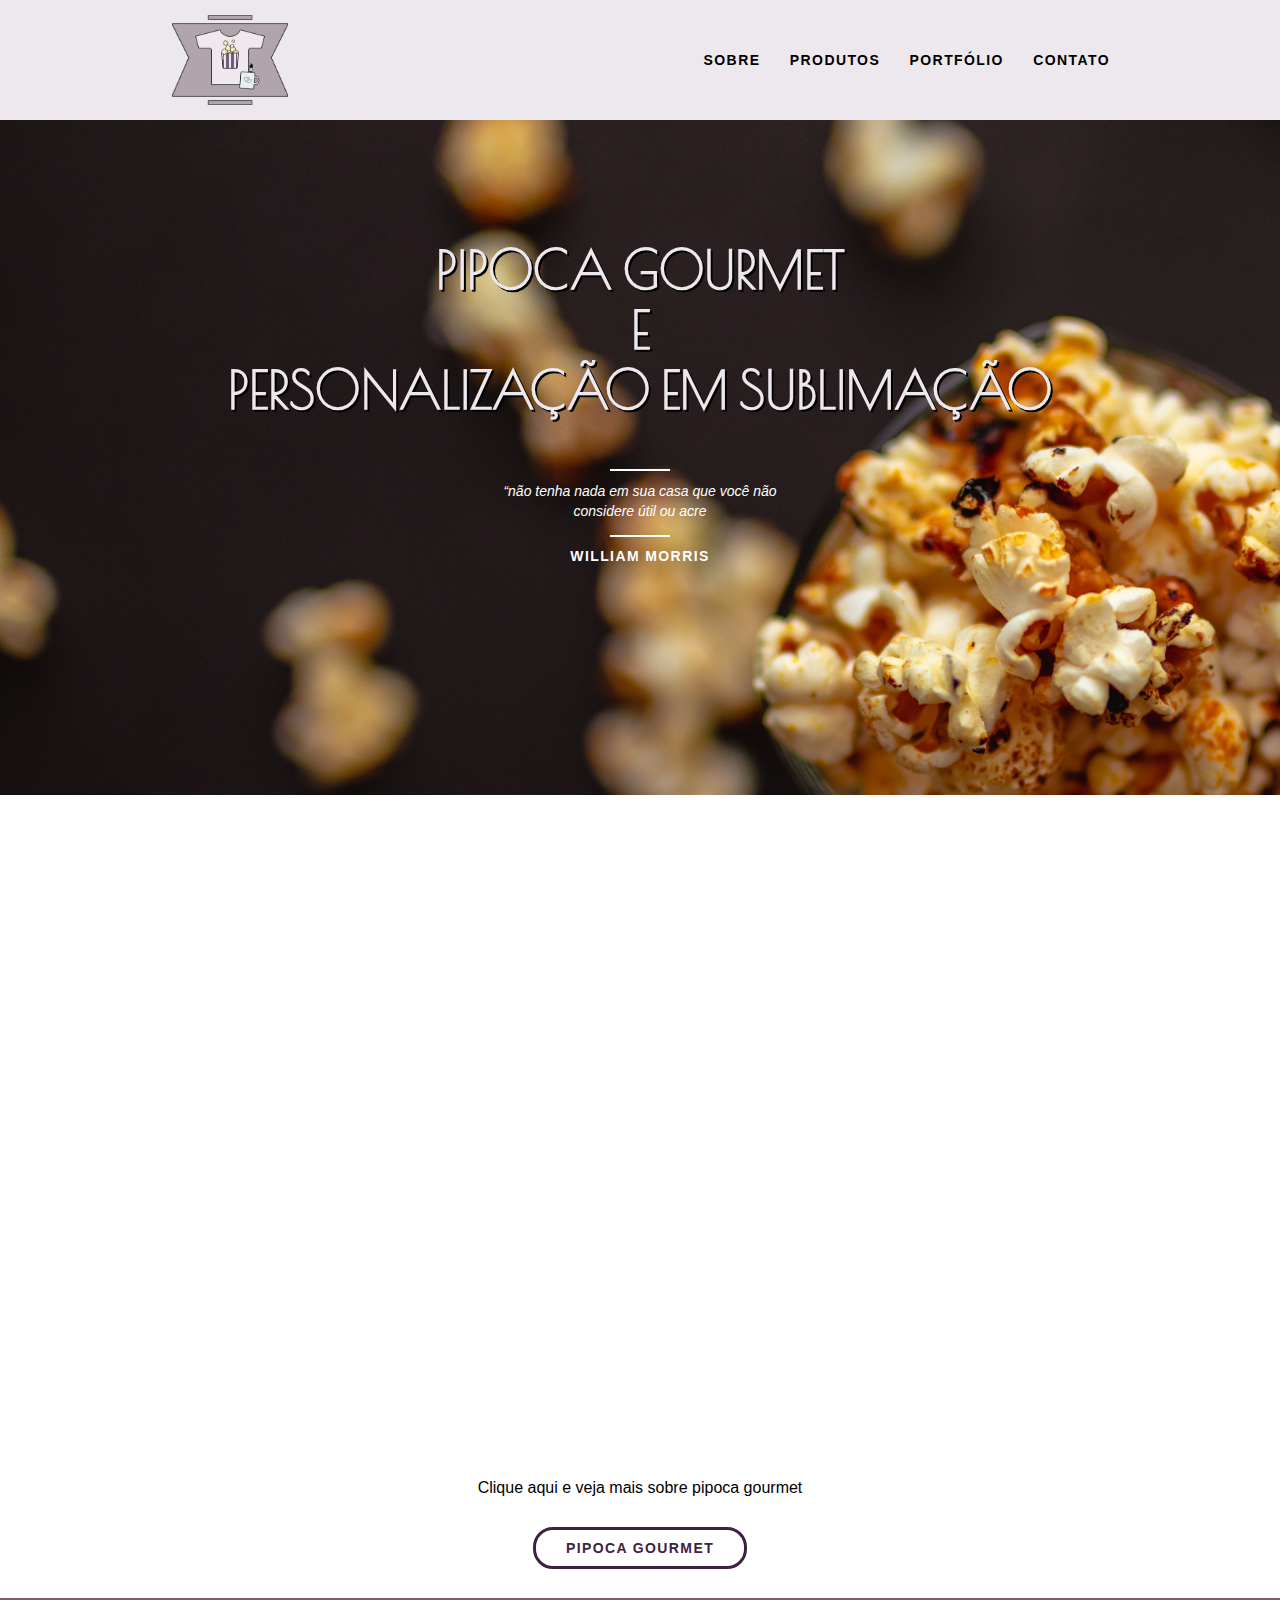
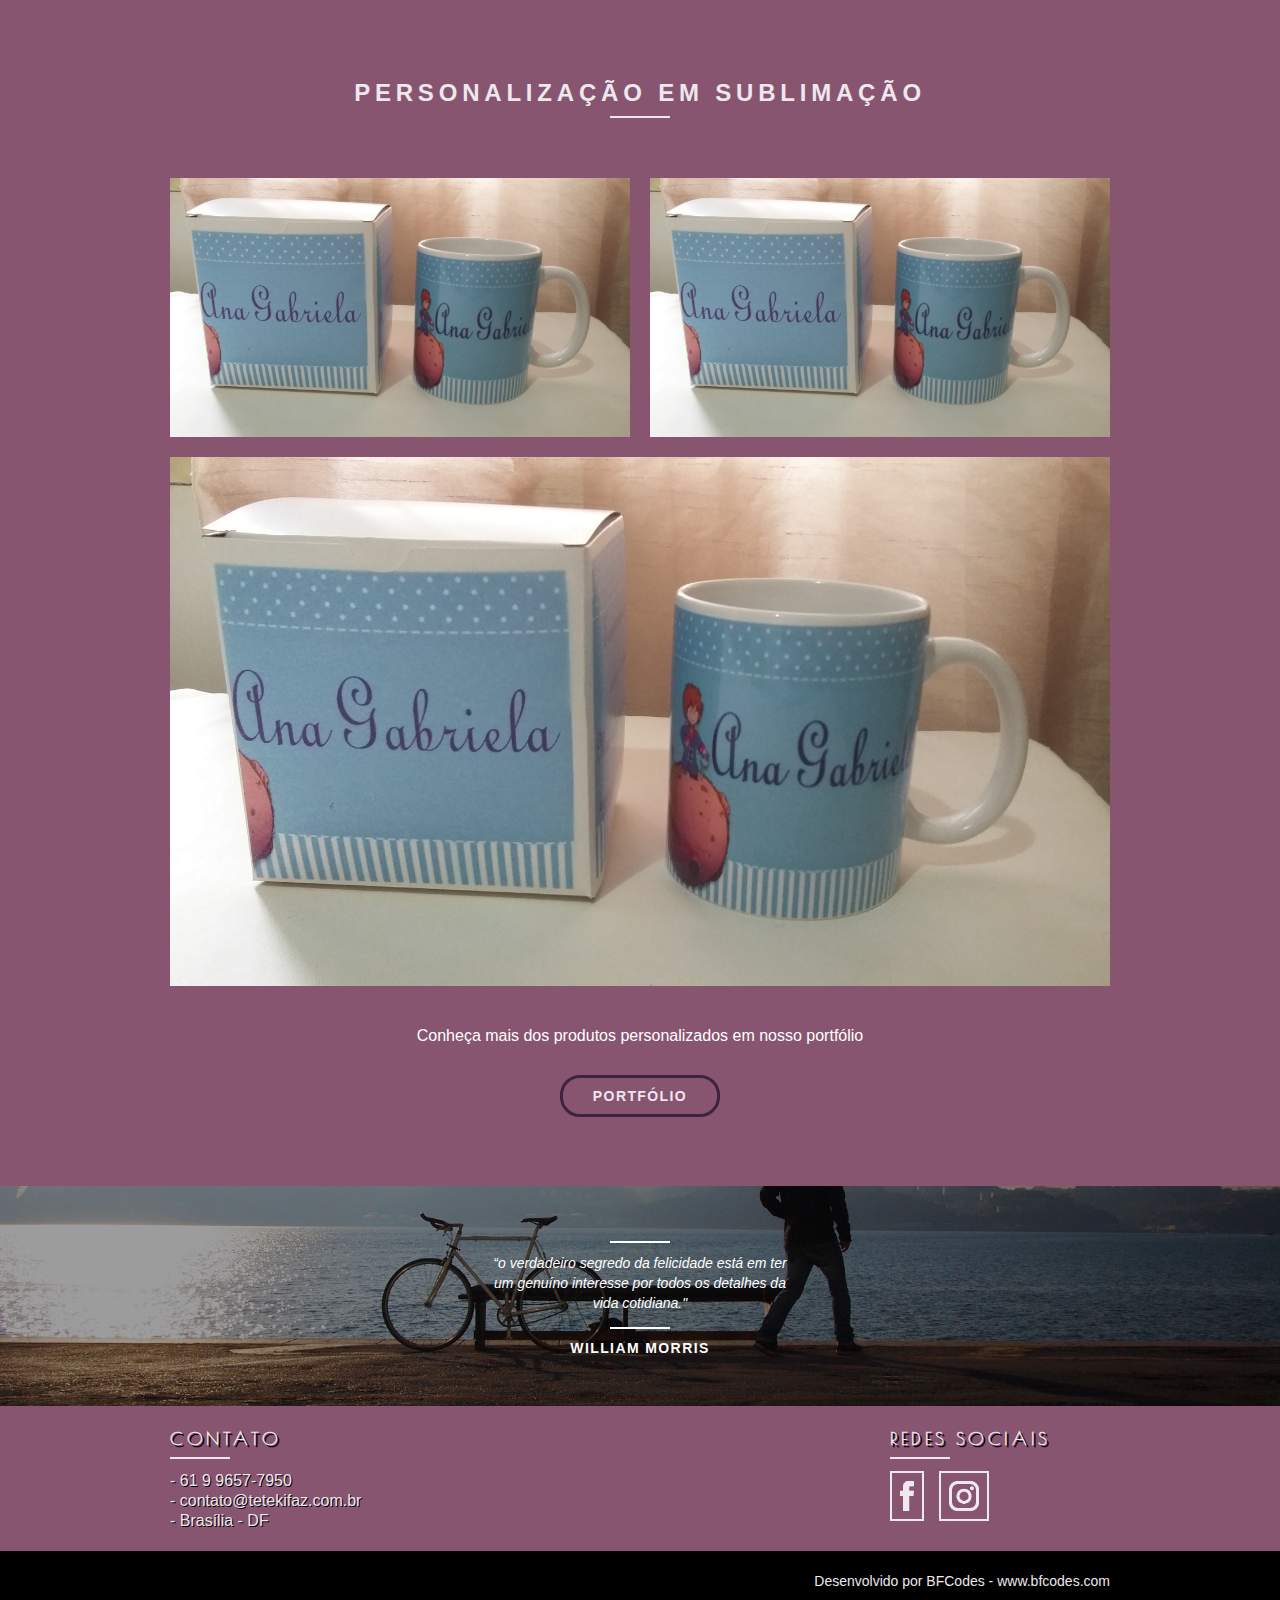
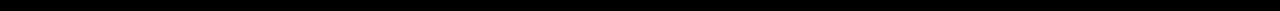
==== web/index.html @ 5a39c313 "First" ====
<!DOCTYPE html>
<html lang="pt-br">
	<head>
		<meta charset="utf-8">
		<title>Tetê Ki Faz - Pipoca Gourmet e Personalização em Sublimação - Guará</title>
		<meta name="description" content="Faça sua encomenda de pipoca gourmet e veja mais sobre produtos personalizados.">

		<meta property="og:type" content="website"/>
		<meta property="og:title" content="Tetê Ki Faz - Pipoca Gourmet e Personalização em Sublimação - Guará"/>
		<meta property="og:description" content="Faça sua encomenda das saborosas Pipocas Gourmet e também veja o catálogo com personalização em sublimação."/>
		<meta property="og:url" content="http://tetekifaz.com.br"/>
		<meta property="og:image" content="http:tetekifaz.com.br/img/og-image.png"/>

		<meta name="viewport" content="width=device-width, initial-scale=1">
		<link rel="shortcut icon" href="favicon.ico">

		
		
		<link rel="stylesheet" href="css/normalize.css">
		<link rel="stylesheet" href="css/reset.css">
		<link rel="stylesheet" href="css/grid.css">
		<link rel="stylesheet" href="css/style-raw.css">
		<link rel="stylesheet" href="css/responsivo.css">
		<link href="https://fonts.googleapis.com/css2?family=Poiret+One&display=swap" rel="stylesheet"> 


		<!-- <link rel="stylesheet" href="css/style.css"> -->
		<script>document.documentElement.classList.add("js");</script>
	</head>

	<body>
		<header class="header">
			<div class="container">
				<a href="index.html" class="grid-4">
					<img src="img/tetekifaz.svg" alt="Tetê Ki Faz">
				</a>
				<nav class="grid-12 header_menu">
					<ul>
						<li><a href="sobre.html">Sobre</a></li>
						<li><a href="produtos.html">Produtos</a></li>
						<li><a href="portfolio.html">Portfólio</a></li>
						<li><a href="contato.html">Contato</a></li>
					</ul>
				</nav>
			</div>
		</header>

		<section class="introducao">
			<div class="container">
				<h1 data-anime="400" class="fadeInDown">Pipoca Gourmet <br> E <br> Personalização em Sublimação</h1>
				<blockquote data-anime="800" class="fadeInDown quote-externo">
					<p>“não tenha nada em sua casa que você não considere útil ou acre</p>
					<cite>WILLIAM MORRIS</cite>
				</blockquote> 
				<a data-anime="1200" href="contato.html" class="btn">Orçamento></a>
			</div>
		</section>

		
		<section class= "produtos container fadeInDown" data-anime="1600">
			<h2 class="subtitulo">Pipoca Gourmet</h2>
			<ul class="produtos_lista">

				<li class="grid-1-3">
					<div class="produtos_icone">
					<img src="img/produtos/teste.jpg" alt="Pipoca de Leite Ninho">
					</div>
					<h3>Leite Ninho</h3>
					<p>Deliciosa pipoca sabor leite ninho.</p>
				</li>

				<li class="grid-1-3">
					<div class="produtos_icone">
					<img src="img/produtos/teste.jpg" alt="Pipoca de Leite Ninho">
					</div>
					<h3>Leite Ninho</h3>
					<p>Deliciosa pipoca sabor leite ninho.</p>
				</li>

				<li class="grid-1-3">
					<div class="produtos_icone">
					<img src="img/produtos/teste.jpg" alt="Pipoca de Leite Ninho">
					</div>
					<h3>Leite Ninho</h3>
					<p>Deliciosa pipoca sabor leite ninho.</p>
				</li>
				
			</ul>
		</section>	


		<!-- <section class= "produtos container fadeInDown" data-anime="1600">
			<h2 class="subtitulo">Pipoca Gourmet</h2>
			<ul class="produtos_lista">

				<li class="grid-1-3">
					<div class="produtos_icone">
					<img src="img/produtos/teste.jpg" alt="Pipoca de Leite Ninho">
					</div>
					<h3>Leite Ninho</h3>
					<p>Deliciosa pipoca sabor leite ninho.</p>
				</li>
				<li class="grid-1-3">
					<div class="produtos_icone">
					<img src="img/produtos/teste.jpg" alt="Pipoca de Leite Ninho">
					</div>
					<h3>Leite Ninho</h3>
					<p>Deliciosa pipoca sabor leite ninho.</p>
				</li>
				<li class="grid-1-3">
					<div class="produtos_icone">
					<img src="img/produtos/teste.jpg" alt="Pipoca de Leite Ninho">
					</div>
					<h3>Leite Ninho</h3>
					<p>Deliciosa pipoca sabor leite ninho.</p>
				</li>
				
			</ul> -->	

			<div class="call">
				<p>Clique aqui e veja mais sobre pipoca gourmet</p>
				<a href="produtos.html" class="btn2 btn-preto">Pipoca Gourmet</a>
			</div>

		</section>
		<!-- Fecha Produtos -->

		<section class="produtos-2">
			<div class="container">
				<h2 class="subtitulo">Personalização em Sublimação</h2>
				<ul class="produtos-2_lista">
					<li class="grid-8"><img src="img/portfolio/caneca.jpg" alt="Bicicleta Retro"></li>
					<li class="grid-8"><img src="img/portfolio/caneca.jpg" alt="Bicicleta Retro"></li>
					<li class="grid-16"><img src="img/portfolio/caneca.jpg" alt="Bicicleta Esporte"></li>
				</ul>

				<div class="call">
				<p>Conheça mais dos produtos personalizados em nosso portfólio</p>
				<a href="portfolio.html" class="btn">Portfólio</a>
			</div>
			</div>
		</section>

		<section class="quebra">
			<blockquote class="quote-externo">
					<p>“o verdadeiro segredo da felicidade está em ter um genuíno interesse por todos os detalhes da vida cotidiana."</p>
					<cite>WILLIAM MORRIS</cite>
				</blockquote>
		</section>

		

		<footer>
			<div class="footer">
				<div class="container">

					<!-- <div class="grid-8 footer_contato">
						<h3>Fale Com a Tetê</h3>
						<p>Diga para a Tetê o que você precisa. Entre em contato e faça um orçamento.</p>
					</div> -->

					<div class="grid-12 footer_contato">
						<h3>Contato</h3>
						<ul>
							<li>- 61 9 9657-7950</li>
							<li>- contato@tetekifaz.com.br</li>
							<li>- Brasília - DF</li>
						</ul>
					</div>

					<div class="grid-4 footer_redes">
						<h3>Redes Sociais</h3>
						<ul>
							<li><a href="https://www.facebook.com/tetekifaz" target="_blank"><img src="img/redes-sociais/facebook.png" alt="Facebook Tetê Ki Faz"></a></li>
							<li><a href="https://www.instagram.com/tetekifaz/" target="_blank"><img src="img/redes-sociais/instagram.png" alt="Instagram Tetê Ki Faz"></a></li>
						</ul>
					</div>
				</div>
			</div>

			<div class="copy">
				<div class="container">
				<p class="grid-16">Desenvolvido por BFCodes - www.bfcodes.com</p>
				</div>				
			</div>
		</footer>


		<script src="./js/simple-anime.js"></script>
		<script src="./js/script.js"></script>
		
		
	</body>
</html>
---- web/css/grid.css ----
*, *:before, *:after {
  -webkit-box-sizing: border-box; 
  -moz-box-sizing: border-box; 
  box-sizing: border-box;
}

.container {
	width: 960px;
	margin: 0 auto;
	padding: 0px;
	position: relative;
}

.container:after, .container:before {
	content: " ";
	display: table;
}

.container:after {
	clear: both;
}

.grid-1, .grid-2, .grid-3, .grid-4, .grid-5, .grid-6, .grid-7, .grid-8, .grid-9, .grid-10, .grid-11, .grid-12, .grid-13, .grid-14, .grid-15, .grid-16, .grid-1-3 {
	float: left;
	margin-left: 10px;
	margin-right: 10px;
}

.grid-1 	{width: 40px;}
.grid-2 	{width: 100px;}
.grid-3 	{width: 160px;}
.grid-4 	{width: 220px;}
.grid-5 	{width: 280px;}
.grid-6 	{width: 340px;}
.grid-7 	{width: 400px;}
.grid-8 	{width: 460px;}
.grid-9 	{width: 520px;}
.grid-10 	{width: 580px;}
.grid-11 	{width: 640px;}
.grid-12 	{width: 700px;}
.grid-13 	{width: 760px;}
.grid-14 	{width: 820px;}
.grid-15 	{width: 880px;}
.grid-16 	{width: 940px;}
.grid-1-3	{width: 300px;}

@media only screen and (min-width: 788px) and (max-width: 979px){
.container {
	width: 768px;
}

.grid-1		{width: 28px;}
.grid-2		{width: 76px;}
.grid-3		{width: 124px;}
.grid-4		{width: 172px;}
.grid-5		{width: 220px;}
.grid-6		{width: 268px;}
.grid-7		{width: 316px;}
.grid-8		{width: 364px;}
.grid-9		{width: 412px;}
.grid-10	{width: 460px;}
.grid-11	{width: 508px;}
.grid-12	{width: 556px;}
.grid-13	{width: 604px;}
.grid-14	{width: 652px;}
.grid-15	{width: 700px;}
.grid-16	{width: 748px;}
.grid-1-3	{width: 236px;}

}

@media only screen and (max-width: 787px){
	.container {
		width: 300px;
	}

.grid-1, .grid-2, .grid-3, .grid-4, .grid-5, .grid-6, .grid-7, .grid-8, .grid-9, .grid-10,
 .grid-11, .grid-12, .grid-13, .grid-14, .grid-15, .grid-16, .grid-1-3 {
	width: 300px;
	margin: 0 0 20px 0;
	float: none;
}

}
---- web/css/style-raw.css ----
/* Estilos Gerais*/

body {
	font-family: Arial, Helvetica, sans-serife;
}

p {
	font-family: 'Lucida Sans', 'Lucida Sans Regular', 'Lucida Grande', 'Lucida Sans Unicode', Geneva, Verdana, sans-serif;
	font-size: 14px;
	line-height: 20px;
}
img {
	display: block;
	
}

.produtos_icone img {
	display: inline-block;
}

.btn {
	border: 3px solid #3D2340; 
	border-radius: 20px;
	padding: 10px 30px;
	color: #EDE7EE;
	font-size: 14px;
	line-height: 20px;
	text-transform: uppercase;
	letter-spacing: .1em;
	font-weight: bold;
}

.btn2 {
	border: 3px solid #3D2340; 
	border-radius: 20px;
	padding: 10px 30px;
	color: #3D2340;
	font-size: 14px;
	line-height: 20px;
	text-transform: uppercase;
	letter-spacing: .1em;
	font-weight: bold;
}

.btn:hover {
	color: #3D2340;
	background: #885570;
	border-color: #EDE7EE;
}

.btn2.btn-preto:hover {
	color:#EDE7EE;
	background: #885570;
	border-color: #3D2340;
}


.subtitulo {
	font-family: 'Lucida Sans', 'Lucida Sans Regular', 'Lucida Grande', 'Lucida Sans Unicode', Geneva, Verdana, sans-serif;
	font-size: 24px;
	line-height: 30px;
	font-weight: bold;
	letter-spacing: .2em;
	color: #000;
	text-transform: uppercase;
	text-align: center;
	margin-top: 40px;
	margin-bottom: 40px;
}

.subtitulo:after {
	content: "";
	display: block;
	width: 60px;
	height: 2px;
	background: #000;
	margin: 8px auto;
}


.subtitulo-interno {
	font-size: 24px;
	line-height: 30px;
	font-weight: bold;
	letter-spacing: .1em;
	color: #000;
	text-transform: uppercase;
	margin-bottom: 20px;
}

.subtitulo-interno:after {
	content: "";
	display: block;
	width: 60px;
	height: 2px;
	background: #000;
	margin: 8px 0;
}


/* Estilos Header*/

.header {
	position: fixed;
	top: 0;
	width: 100%;
	background: #EDE7EE; /* Rosa do site*/
	padding: 15px 0;
	z-index: 10;
}

.header_menu {
	text-align: right; 
}

.header_menu ul li {
	display: inline-block;
	margin-left: 25px;
	margin-top: 35px;
}

.header_menu ul li a {
	font-family: 'Lucida Sans', 'Lucida Sans Regular', 'Lucida Grande', 'Lucida Sans Unicode', Geneva, Verdana, sans-serif;
	color: #000;
	font-weight: bold;
	text-transform: uppercase;
	letter-spacing: .1em;
	font-size: 14px;
	line-height: 20px;
	padding: 15px 0;
	
}

.header_menu ul li a:hover {
	color: #885570;
}

.header_menu ul li a.menu_ativo {
	color: #885570;
}



/* Estilos Introducao*/

.introducao {
	width: 100%;
	height: 675px;
	background: url("../img/bg-intro.png") no-repeat center;
	background-size: cover;
	margin-top: 120px;
	text-align: center;
	padding-top: 120px;
}


.introducao h1 {
	font-family: 'Poiret One', cursive;
	font-size: 52px;
	color: #EDE7EE;     /* Cor do título #EDE7EE */
	text-shadow: 2px 2px #000;
	font-weight: bold;
	text-transform: uppercase;
}

.quote-externo {
	max-width: 320px;
	margin: 0 auto;
	margin-top: 50px;    			/*Espaçamento entre quote, titulo e botão */
	margin-bottom: 50px;			/*Espaçamento entre quote, titulo e botão */
	color:#fff;
}

.quote-externo p {
	font-style: italic;
}

.quote-externo p:before, .quote-externo p:after {
	content: "";
	display: block;
	width: 60px;
	height: 2px;
	background: #fff;
	margin: 14px auto 10px auto;
}

.quote-externo cite {
	font-style: normal;
	font-weight: bold;
	font-size: 14px; 
	letter-spacing: .1em;
}

/* Introducao Interna */

.introducao-interna {
	width: 100%;
	margin-top: 120px;
	height: 160px;
	text-align: center;
	color: #fff;
	padding-top: 30px;
}

.introducao-interna h1 {
	font-size: 36px;
	font-weight: bold;
	text-transform: uppercase;
}

.introducao-interna h1:after {
	content: "";
	display: block;
	width: 60px;
	height: 2px;
	background: #fff;
	margin: 6px auto 10px auto;
}

/* Produtos */

.produtos {
	padding: 40px 0;
}

.produtos .subtitulo {
	padding-bottom: 40px;
	
}

.produtos_lista li {
	background: #885570;  /* #885570*/
	text-align: center;
	border-radius: 20px 20px 20px 20px;

}

.produtos_lista li h3 {
	font-family: 'Poiret One', cursive;
	font-weight: bolder;
	color: #EDE7EE;
	font-size: 18px;
	line-height: 25px;
	text-transform: uppercase;
	letter-spacing: .2em;
	margin-top: 20px;
	
}

.produtos_lista li h3:after {
	content: "";
	display: block;
	width: 60px;
	height: 2px;
	background: #CEE4E5;
	margin: 2px auto;
} 

.produtos_lista li p {
	padding: 10px 20px 20px 20px;
	color: #EDE7EE;
	text-align: center;
}

/*.produtos_icone {
	background: #CEE4E5;
	text-align: center;
} */

.produtos_icone img {
	max-width:  100%;
	max-height: 200%;
	border-radius: 20px 20px 0px 0px ; 
}

.call {
	padding: 40px;
	text-align: center;
	clear: both;
}

.call p {
	margin-bottom: 40px;
	font-family: 'Lucida Sans', 'Lucida Sans Regular', 'Lucida Grande', 'Lucida Sans Unicode', Geneva, Verdana, sans-serif;
	font-size: 16px;
	
}

/* Produtos-2 */

.produtos-2 {
	width: 100%;
	background: #885570;
	padding: 40px 0;
}


.produtos-2_lista li img {
	max-width: 100%;
}


.produtos-2 .subtitulo {
	color: #EDE7EE;
	margin-bottom: 60px;
}


.produtos-2 .subtitulo:after {
	background: #EDE7EE;
}


.produtos-2_lista li:last-child {
	margin-top: 20px;
}


.produtos-2 .call p{
	color: #fff;
}



/* Quebra */


.quebra {
	width: 100%;
	height: 220px;
	background: url("../img/bg-footer.jpg") no-repeat center;
	background-size: cover;
	text-align: center;
	padding-top: 5px;
	padding-bottom: 5px;
}

.quebra .quote-externo{
	max-width: 300px;
	
	
}


/* Footer */

.footer {
	width: 100%;
	background: #885570;
	color: #fff;
	padding: 20px; 
}

.footer h3 {
	font-size: 18px;
	line-height: 25px;
	color: #EDE7EE;
	text-transform: uppercase;
	letter-spacing: .2em;
	font-weight: bold;
	font-family: 'Poiret One', cursive;
	text-shadow: 2px 2px #000;
}

.footer h3:after {
	content: "";
	display: block;
	width: 60px;
	height: 2px;
	background: #EDE7EE; 
	margin: 6px 0 12px 0;
}

/* .footer_historia {
	padding-right: 40px; 
} */

.footer_contato li {
	font-size: 16px;
	line-height: 20px;
	font-family: 'Lucida Sans', 'Lucida Sans Regular', 'Lucida Grande', 'Lucida Sans Unicode', Geneva, Verdana, sans-serif;
	color: #EDE7EE;
	text-shadow: 1px 1px #000;
}


.footer_redes ul li {
	display: inline-block;
	margin-right: 10px;
	
}

.footer_redes ul li a {
	border: 2px solid #EDE7EE;    /* #EDE7EE */
	display: block;
	padding: 8px;
}

.footer_redes ul li a img {
	max-width: 30px;
	max-height: 30px;
}

.footer_redes ul li a:hover {
	border-color: #3D2340;
}

.copy {
	width: 100%;
	color: #EDE7EE;
	background: #000;
	padding: 20px 0;
	text-align: right;
}

/* JAVASCRIPT */

.js [data-slide] {
  position: relative;
}

.js [data-slide] > * {
  position: absolute;
  top: 0px;
  opacity: 0;
}

.js [data-slide] > .active {
  position: relative;
  opacity: 1;
  transition: opacity 500ms;
}

.js [data-slide-nav] {
	display: block;
	text-align: center;
	margin-top: 20px;
}

.js [data-slide-nav] button {
	display: inline-block;
	width: 12px;
	height: 12px;
	margin: 4px;
	border: none;
	padding: 0px;
	border-radius: 6px;
	text-indent: -99px;
	overflow: hidden;
	background: #1d1d1d;
}

.js [data-slide-nav] button.active {
	background: #fec63e;
}

.js [data-anime] {
	opacity: 0;
}

.js .fadeInDown {
	transform: translate3d(0, -20px, 0);
}

.js .anime {
	opacity: 1;
	transform: none;
	transition: opacity 800ms, transform 800ms;
}

.nao-aparece {
	visibility: hidden;
	position: absolute;
	height: 0px;
}

#form-sucesso {
	color: #31aa39;
}

#form-erro {
	color: #f64540;
}
---- web/css/style.css ----
html{line-height:1.15;-webkit-text-size-adjust:100%}body{margin:0}main{display:block}h1{font-size:2em;margin:.67em 0}hr{box-sizing:content-box;height:0;overflow:visible}pre{font-family:monospace,monospace;font-size:1em}a{background-color:transparent}abbr[title]{border-bottom:none;text-decoration:underline;text-decoration:underline dotted}b,strong{font-weight:bolder}code,kbd,samp{font-family:monospace,monospace;font-size:1em}small{font-size:80%}sub,sup{font-size:75%;line-height:0;position:relative;vertical-align:baseline}sub{bottom:-.25em}sup{top:-.5em}img{border-style:none}button,input,optgroup,select,textarea{font-family:inherit;font-size:100%;line-height:1.15;margin:0}button,input{overflow:visible}button,select{text-transform:none}button,[type="button"],[type="reset"],[type="submit"]{-webkit-appearance:button}button::-moz-focus-inner,[type="button"]::-moz-focus-inner,[type="reset"]::-moz-focus-inner,[type="submit"]::-moz-focus-inner{border-style:none;padding:0}button:-moz-focusring,[type="button"]:-moz-focusring,[type="reset"]:-moz-focusring,[type="submit"]:-moz-focusring{outline:1px dotted ButtonText}fieldset{padding:.35em .75em .625em}legend{box-sizing:border-box;color:inherit;display:table;max-width:100%;padding:0;white-space:normal}progress{vertical-align:baseline}textarea{overflow:auto}[type="checkbox"],[type="radio"]{box-sizing:border-box;padding:0}[type="number"]::-webkit-inner-spin-button,[type="number"]::-webkit-outer-spin-button{height:auto}[type="search"]{-webkit-appearance:textfield;outline-offset:-2px}[type="search"]::-webkit-search-decoration{-webkit-appearance:none}::-webkit-file-upload-button{-webkit-appearance:button;font:inherit}details{display:block}summary{display:list-item}template{display:none}[hidden]{display:none}a{text-decoration:none}ol,ul{list-style:none}html,body,div,span,iframe,h1,h2,h3,h4,h5,h6,p,blockquote,a,em,img,dl,dt,dd,ol,ul,li,fieldset,form,label,legend,article,footer,header,nav,section,main{margin:0;padding:0;border:0;vertical-align:baseline}h1,h2,h3,h4,h5,h6,p,a,ul{font-size:1em;font-weight:400}*,:before,:after{-webkit-box-sizing:border-box;-moz-box-sizing:border-box;box-sizing:border-box}.container{width:960px;margin:0 auto;padding:0;position:relative}.container:after,.container:before{content:" ";display:table}.container:after{clear:both}.grid-1,.grid-2,.grid-3,.grid-4,.grid-5,.grid-6,.grid-7,.grid-8,.grid-9,.grid-10,.grid-11,.grid-12,.grid-13,.grid-14,.grid-15,.grid-16,.grid-1-3{float:left;margin-left:10px;margin-right:10px}.grid-1{width:40px}.grid-2{width:100px}.grid-3{width:160px}.grid-4{width:220px}.grid-5{width:280px}.grid-6{width:340px}.grid-7{width:400px}.grid-8{width:460px}.grid-9{width:520px}.grid-10{width:580px}.grid-11{width:640px}.grid-12{width:700px}.grid-13{width:760px}.grid-14{width:820px}.grid-15{width:880px}.grid-16{width:940px}.grid-1-3{width:300px}@media only screen and (min-width: 788px) and (max-width: 979px){.container{width:768px}.grid-1{width:28px}.grid-2{width:76px}.grid-3{width:124px}.grid-4{width:172px}.grid-5{width:220px}.grid-6{width:268px}.grid-7{width:316px}.grid-8{width:364px}.grid-9{width:412px}.grid-10{width:460px}.grid-11{width:508px}.grid-12{width:556px}.grid-13{width:604px}.grid-14{width:652px}.grid-15{width:700px}.grid-16{width:748px}.grid-1-3{width:236px}}@media only screen and (max-width: 787px){.container{width:300px}.grid-1,.grid-2,.grid-3,.grid-4,.grid-5,.grid-6,.grid-7,.grid-8,.grid-9,.grid-10,.grid-11,.grid-12,.grid-13,.grid-14,.grid-15,.grid-16,.grid-1-3{width:300px;margin:0 0 20px;float:none}}body{font-family:Arial,Helvetica,sans-serife}p{font-family:Georgia,"Times New Roman",serif;font-size:14px;line-height:20px}img{display:block;max-width:100%}.produtos_icone img{display:inline-block}.btn{border:3px solid #fec63e;padding:10px 30px;color:#fec63e;font-size:14px;line-height:20px;text-transform:uppercase;letter-spacing:.1em;font-weight:700}.btn:hover{color:#fff;border-color:#fff}.btn.btn-preto:hover{color:#000;border-color:#000}.subtitulo{font-size:24px;line-height:30px;font-weight:700;letter-spacing:.1em;color:#000;text-transform:uppercase;text-align:center;margin-top:40px;margin-bottom:40px}.subtitulo:after{content:"";display:block;width:60px;height:3px;background:#000;margin:8px auto}.subtitulo-interno{font-size:24px;line-height:30px;font-weight:700;letter-spacing:.1em;color:#000;text-transform:uppercase;margin-bottom:20px}.subtitulo-interno:after{content:"";display:block;width:60px;height:3px;background:#000;margin:8px 0}.header{position:fixed;top:0;width:100%;background:#fec63e;padding:15px 0;z-index:10}.header_menu{text-align:right}.header_menu ul li{display:inline-block;margin-left:25px;margin-top:20px}.header_menu ul li a{color:#000;font-weight:700;text-transform:uppercase;letter-spacing:.1em;font-size:14px;line-height:20px;padding:10px 0}.header_menu ul li a:hover{color:#fff}.header_menu ul li a.menu_ativo{color:#fff}.introducao{width:100%;height:380px;background:url(../img/bg.jpg) no-repeat center;background-size:cover;margin-top:92px;text-align:center;padding-top:80px}.introducao h1{font-size:48px;color:#fff;font-weight:700;text-transform:uppercase}.quote-externo{max-width:320px;margin:0 auto;margin-bottom:40px;color:#fff}.quote-externo p{font-style:italic}.quote-externo p:before,.quote-externo p:after{content:"";display:block;width:60px;height:3px;background:#fff;margin:14px auto 10px}.quote-externo cite{font-style:normal;font-weight:700;font-size:14px;letter-spacing:.1em}.introducao-interna{width:100%;margin-top:92px;height:160px;text-align:center;color:#fff;padding-top:30px}.introducao-interna h1{font-size:36px;font-weight:700;text-transform:uppercase}.introducao-interna h1:after{content:"";display:block;width:60px;height:3px;background:#fff;margin:6px auto 10px}.produtos{padding:40px 0}.produtos_lista li{background:#fec63e;text-align:center}.produtos_lista li h3{font-weight:700;font-size:18px;line-height:25px;text-transform:uppercase;letter-spacing:.1em;margin-top:20px}.produtos_lista li h3:after{content:"";display:block;width:60px;height:3px;background:#000;margin:2px auto}.produtos_lista li p{padding:10px 20px 20px}.produtos_icone{background:#000;padding:20px;text-align:center}.call{padding:40px;text-align:center;clear:both}.call p{margin-bottom:20px}.portfolio{width:100%;background:#000;padding:40px 0}.portfolio .subtitulo{color:#fec63e}.portfolio .subtitulo:after{background:#fec63e}.portfolio_lista li:last-child{margin-top:20px}.portfolio .call p{color:#fff}.qualidade{padding:40px 0}.qualidade:after{content:"";width:634px;height:83px;display:block;background:url(../img/linhas.svg) no-repeat center;position:absolute;top:229px;right:162px;z-index:-1}.qualidade img{margin:0 auto}.qualidade_lista{padding-top:20px;overflow:auto}.qualidade_lista li{text-align:center;padding:0 40px}.qualidade_lista li h3{font-weight:700;font-size:18px;line-height:25px;text-transform:uppercase;letter-spacing:.1em;margin-top:20px}.qualidade_lista li h3:after{content:"";display:block;width:60px;height:3px;background:#000;margin:6px auto}.quebra{width:100%;height:220px;background:url(../img/bg-footer.jpg) no-repeat center;background-size:cover;text-align:center}.quebra .quote-externo{max-width:400px;padding-top:40px}.footer{width:100%;background:#000;color:#fff;padding:20px}.footer h3{font-size:18px;line-height:25px;color:#fec63e;text-transform:uppercase;letter-spacing:.1em;font-weight:700}.footer h3:after{content:"";display:block;width:60px;height:3px;background:#fec63e;margin:6px 0 12px}.footer_historia{padding-right:40px}.footer_contato li{font-size:14px;line-height:20px;font-family:Georgia,"Times New Roman",serif}.footer_redes ul li{display:inline-block;margin-right:10px}.footer_redes ul li a{border:3px solid #fec63e;display:block;width:50px;height:50px;padding:6px}.footer_redes ul li a:hover{border-color:#fff}.copy{width:100%;background:#fec63e;padding:20px 0}.js [data-slide]{position:relative}.js [data-slide] > *{position:absolute;top:0;opacity:0}.js [data-slide] > .active{position:relative;opacity:1;transition:opacity 500ms}.js [data-slide-nav]{display:block;text-align:center;margin-top:20px}.js [data-slide-nav] button{display:inline-block;width:12px;height:12px;margin:4px;border:none;padding:0;border-radius:6px;text-indent:-99px;overflow:hidden;background:#1d1d1d}.js [data-slide-nav] button.active{background:#fec63e}.js [data-anime]{opacity:0}.js .fadeInDown{transform:translate3d(0,-20px,0)}.js .anime{opacity:1;transform:none;transition:opacity 800ms,transform 800ms}.nao-aparece{visibility:hidden;position:absolute;height:0}#form-sucesso{color:#31aa39}#form-erro{color:#f64540}.interna_sobre{background:url(../img/bg-sobre.jpg) no-repeat center;background-size:cover}.missao_sobre{padding-top:60px}.missao_sobre p{font-size:18px;line-height:25px;margin-bottom:1em;padding-right:60px}.missao_sobre ul li{font-family:Georgia,"Times New Roman",serif;font-size:18px;line-height:30px}.foto-equipe{padding-top:20px}.interna_produtos{background:url(../img/bg-produtos.jpg) no-repeat center;background-size:cover}.produto_item{padding-top:60px}.produto_item h2{color:#fff;font-size:36px;text-transform:uppercase;letter-spacing:.1em;font-weight:700;position:relative;top:-180px;text-align:center;margin-bottom:-56px}.produto_item h2:after,.produto_item h2:before{content:"";display:block;width:60px;height:3px;background:#fff;margin:6px auto 8px}.produto_icone{background:#000;padding:70px 0}.produto_icone img{margin:0 auto}.produto_info{background:#000}.produto_info p{color:#fff;font-size:18px;line-height:25px;height:180px;padding:30px 40px}.produto_info ul li{background:#fec63c;text-transform:uppercase;font-size:18px;line-height:20px;font-weight:700;float:left;width:229px;height:49px;text-align:center;padding-top:16px}.produto_info ul li:nth-child(1),.produto_info ul li:nth-child(2){margin-bottom:2px}.produto_info ul li:nth-child(even){margin-left:2px}.orcamento{background:#000;width:100%;margin-top:60px;padding:40px 0}.orcamento h2{color:#fec63c}.orcamento h2:after{background:#fec63c}.form{padding-right:60px}.form label{display:block;color:#fff;font-family:Georgia,"Times New Roman",serif;font-size:18px;line-height:25px;margin-bottom:4px}.form input{display:block;width:100%;border:4px solid #fec63c;background:none;color:#fff;padding:7px 10px;margin-bottom:10px;outline:none;font-size:14px;font-family:Georgia,"Times New Roman",serif}.form textarea{display:block;width:100%;height:120px;border:4px solid #fec63c;background:none;color:#fff;padding:7px 10px;margin-bottom:20px;outline:none;font-size:14px;font-family:Georgia,"Times New Roman",serif}.form button{padding:7px 40px;background:none}.orcamento_dados{color:#fff}.orcamento_dados h3{font-size:18px;line-height:25px;text-transform:uppercase;color:#fec63c;font-weight:700}.orcamento_dados span{display:block;font-size:18px;line-height:30px;font-family:Georgia,"Times New Roman",serif}.orcamento_dados span:nth-of-type(2){margin-bottom:40px}.orcamento_dados ul{padding-right:60px}.orcamento_dados ul li{font-family:Georgia,"Times New Roman",serif;font-size:14px;padding:10px 15px}.orcamento_dados ul li:nth-child(odd){background:#1d1d1d}.orcamento_dados p{margin:8px}.interna_portfolio{background:url(../img/bg-portfolio.jpg) no-repeat center;background-size:cover}.quote_clientes{padding:60px 0;max-width:460px;margin:0 auto}.quote_clientes p{text-align:center;font-family:Georgia,"Times New Roman",serif;font-size:18px;line-height:25px;font-style:italic;margin-bottom:20px}.quote_clientes cite{font-size:18px;font-weight:700;text-align:right;float:right;font-style:normal}.interna_contato{background:url(../img/bg-contato.jpg) no-repeat center;background-size:cover}.contato{padding:40px 0}.contato_form{padding-right:60px}.contato_form label{display:block;font-family:Georgia,"Times New Roman",serif;font-size:18px;line-height:25px;margin-bottom:4px}.contato_form input{display:block;width:100%;border:4px solid #fec63c;background:none;padding:7px 10px;margin-bottom:10px;outline:none;font-size:14px;font-family:Georgia,"Times New Roman",serif}.contato_form textarea{display:block;width:100%;height:120px;border:4px solid #fec63c;background:none;padding:7px 10px;margin-bottom:20px;outline:none;font-size:14px;font-family:Georgia,"Times New Roman",serif}.contato_form button{padding:7px 40px;background:none}.orcamento_dados{color:#fff}.contato_dados h3{font-size:18px;line-height:25px;text-transform:uppercase;color:#fec63c;font-weight:700}.contato_dados span{display:block;font-size:18px;line-height:30px;font-family:Georgia,"Times New Roman",serif}.contato_dados span:nth-of-type(even){margin-bottom:30px}.contato_dados ul{margin-top:10px}.contato_dados ul li{display:inline-block;margin-right:10px}.contato_dados ul li a{border:3px solid #fec63e;display:block;padding:10px}.contato_dados ul li a:hover{border-color:#000}.contato_mapa{margin-bottom:60px}.endereco_mapa{margin-bottom:60px}@media only screen and (min-width: 788px) and (max-width: 979px){.qualidade:after{right:66px}.qualidade_lista li{padding:0 10px}.footer_redes ul li a{border:3px solid #fec63e;display:block;width:40px;height:40px;padding:2px}.footer_redes ul li a img{display:block;padding:4px}.produto_item h2{top:-150px;margin-bottom:-56px}.produto_icone{padding:41px 0}.produto_info p{font-size:14px;line-height:20px;height:122px;padding:20px 30px}.produto_info ul li{width:181px;height:49px}}@media only screen and (max-width: 787px){.header{position:relative;padding-bottom:0}.header img{margin:0 auto 10px}.header_menu{text-align:center}.header_menu ul li{margin:5px}.header_menu ul li a{border:4px solid #000;width:136px;display:block;float:left}.header_menu ul li a:hover{border-color:#fff}.header_menu ul li a.menu_ativo{border-color:#fff}.introducao h1{font-size:36px}.introducao{margin-top:0;padding-top:40px;background:url(../img/bg-mobile.jpg) no-repeat center;background-size:cover}.introducao-interna{margin-top:0}.call{padding:20px}.qualidade:after{display:none}.footer_redes ul li a{border:3px solid #fec63e;display:block;width:40px;height:40px;padding:2px}.footer_redes ul li a img{display:block;padding:4px}.missao_sobre p{font-size:14px;line-height:20px;padding-right:0}.missao_sobre ul li{font-size:14px;line-height:25px}.produto_item h2{top:-100px;margin-bottom:-68px}.produto_icone{padding:41px 0}.produto_info p{font-size:14px;line-height:20px;height:auto;padding:20px 30px}.produto_info ul li{width:149px;height:49px;font-size:14px;line-height:20px;padding-top:14px}.form{padding-right:0}.orcamento_dados ul{padding-right:0}.contato_form{padding-right:0;margin-bottom:40px}.endereco_mapa{margin-bottom:60px}}
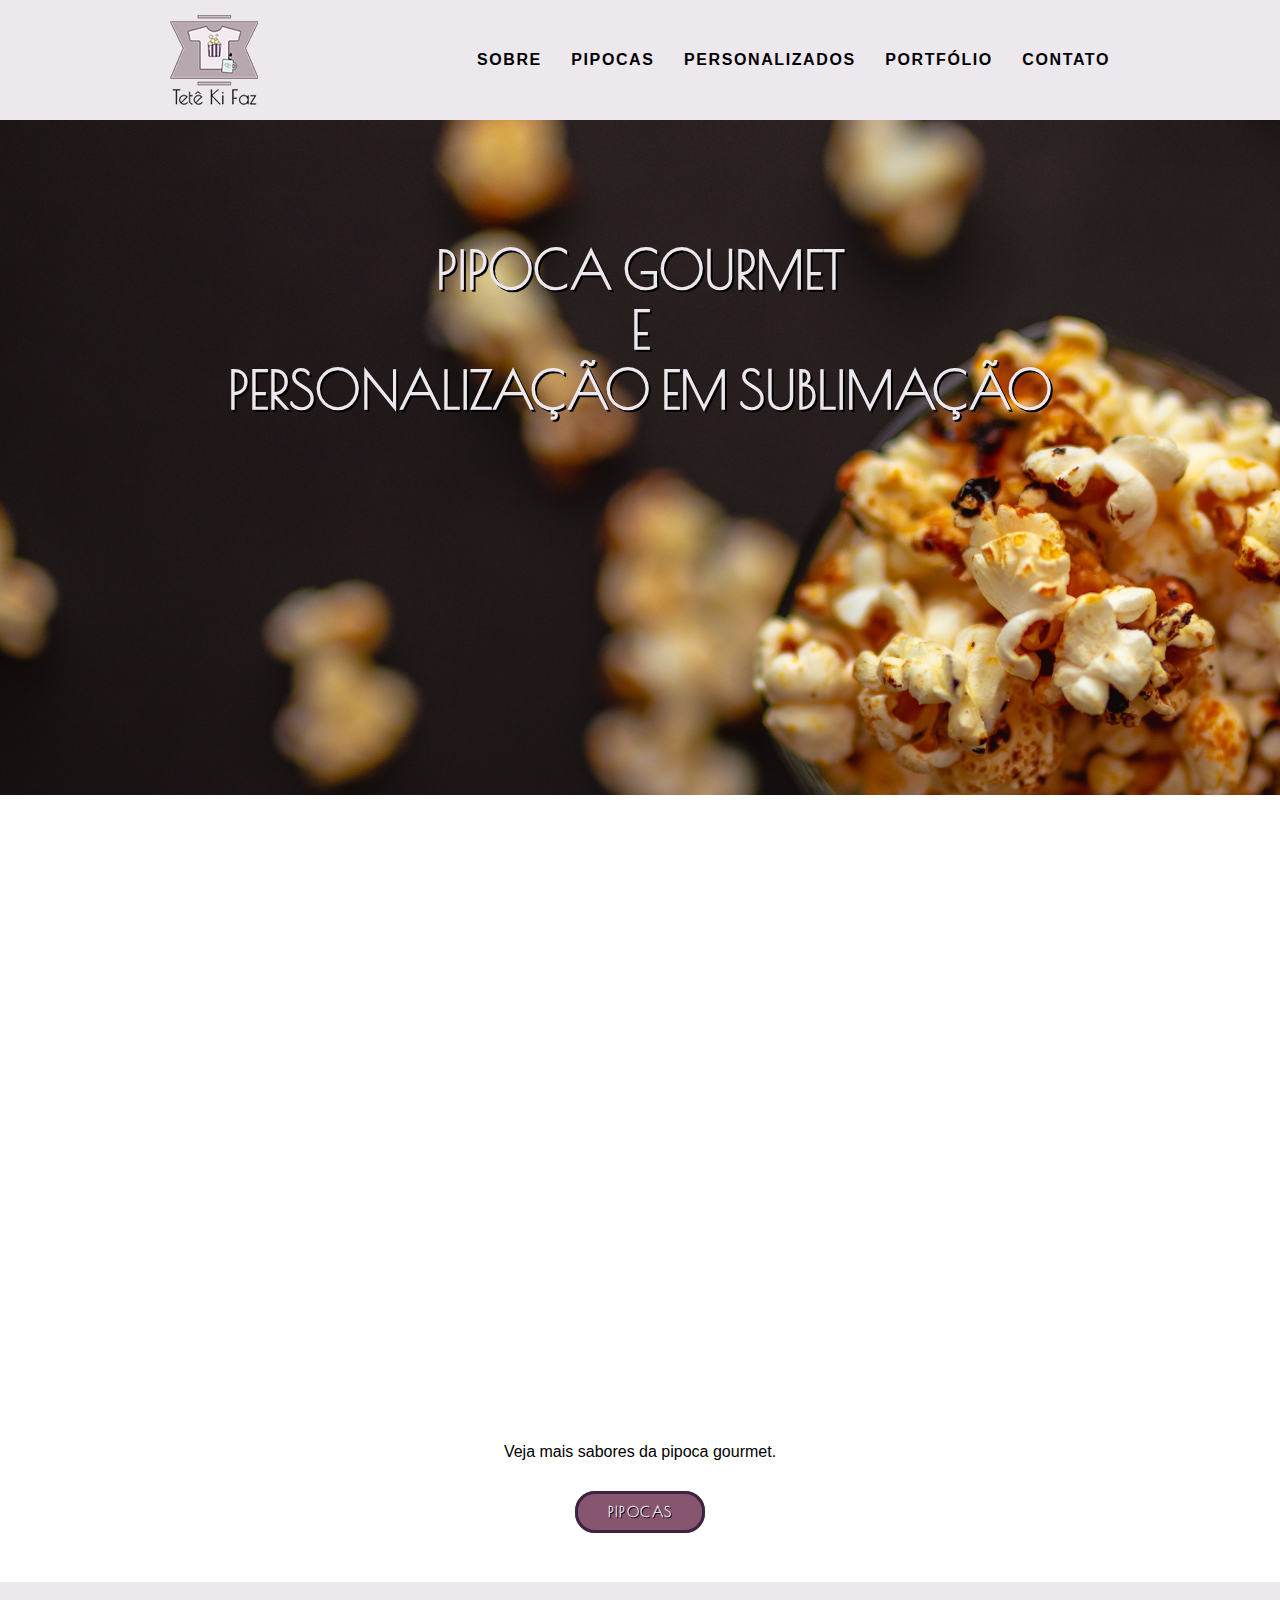
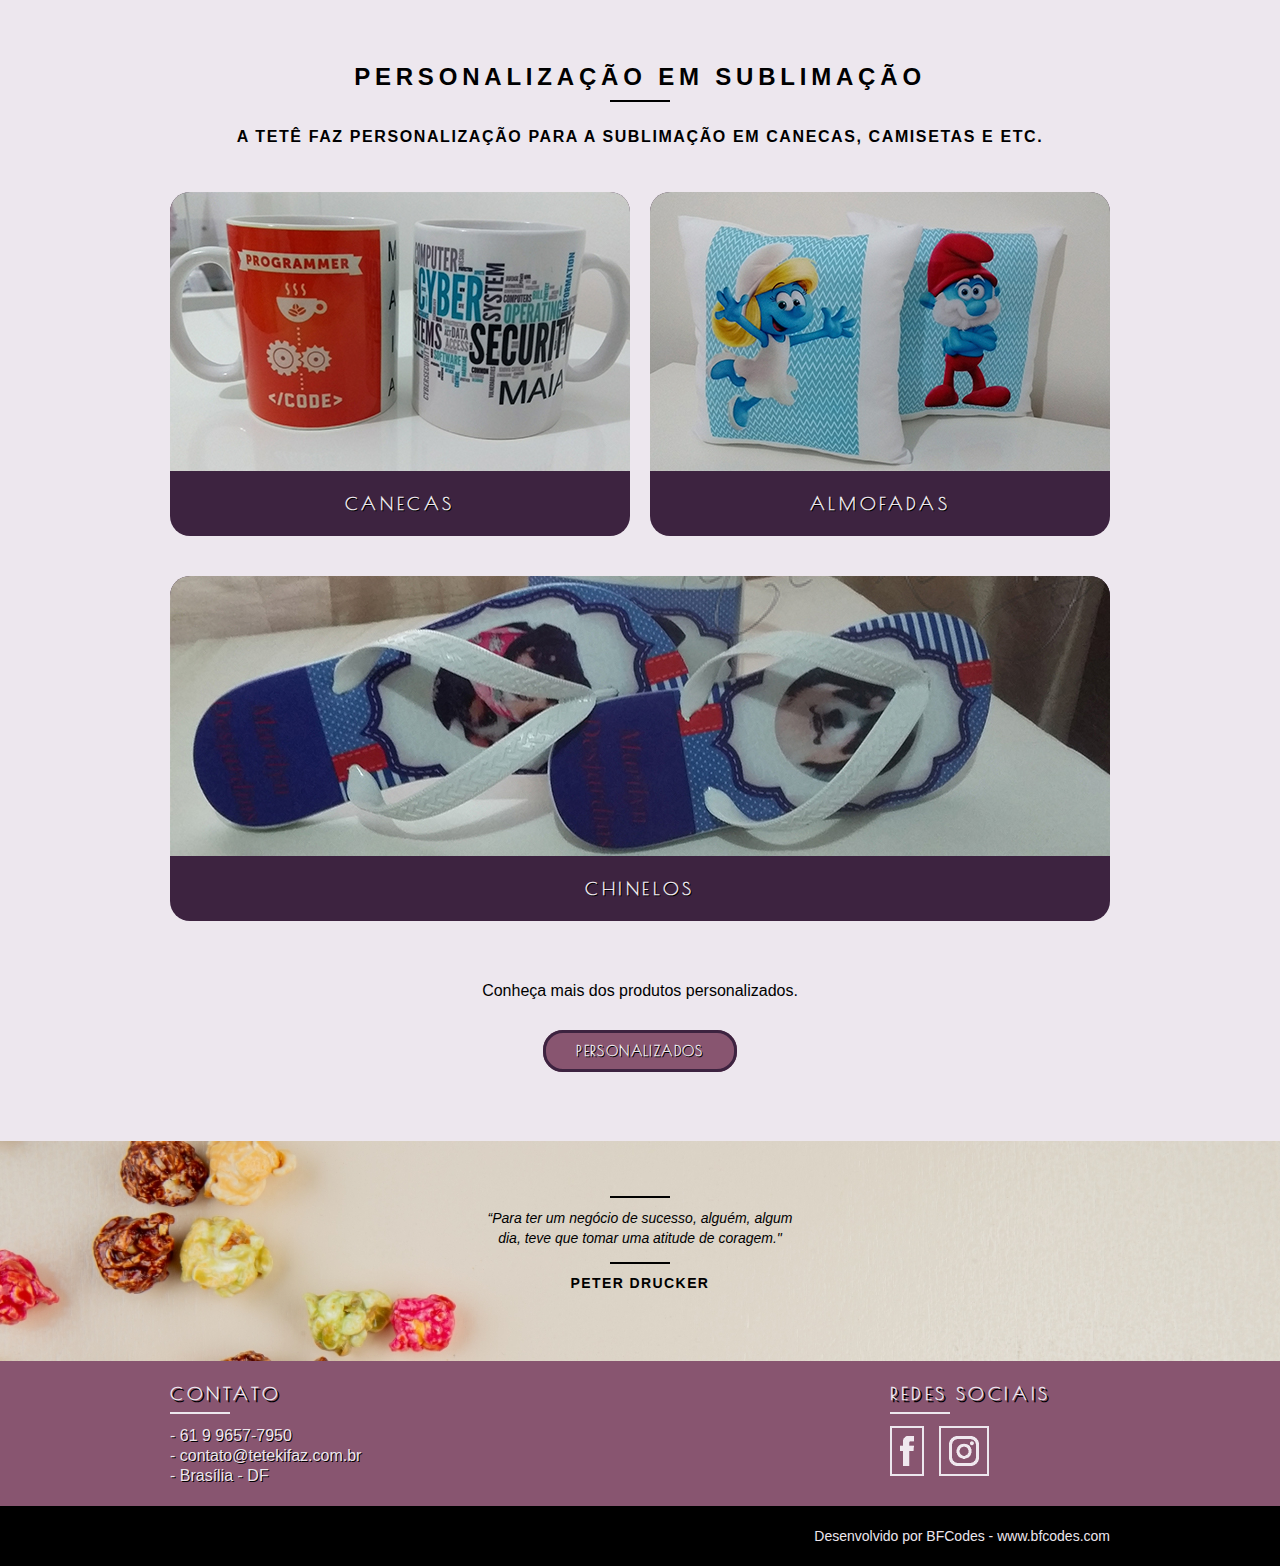
==== commit 773e95e8: "Third" ====
--- a/web/index.html
+++ b/web/index.html
@@ -2,163 +2,135 @@
 <html lang="pt-br">
 	<head>
 		<meta charset="utf-8">
-		<title>Tetê Ki Faz - Pipoca Gourmet e Personalização em Sublimação - Guará</title>
-		<meta name="description" content="Faça sua encomenda de pipoca gourmet e veja mais sobre produtos personalizados.">
-
+		<title>Tetê Ki Faz - Pipoca Gourmet e Personalização em Sublimação - Guará II - Brasília/DF</title>
+		<meta name="description" content="Faça sua encomenda de Pipoca Gourmet sabor Chocolate, Leite Ninho, Oreo e etc. Personalização em Canecas, Camisetas e etc. Tetê Ki Faz.">
 		<meta property="og:type" content="website"/>
-		<meta property="og:title" content="Tetê Ki Faz - Pipoca Gourmet e Personalização em Sublimação - Guará"/>
-		<meta property="og:description" content="Faça sua encomenda das saborosas Pipocas Gourmet e também veja o catálogo com personalização em sublimação."/>
+		<meta property="og:title" content="Tetê Ki Faz - Pipoca Gourmet e Personalização em Sublimação - Guará II - Brasília/DF"/>
+		<meta property="og:description" content="Faça sua encomenda de Pipoca Gourmet sabor Chocolate, Leite Ninho, Oreo e etc. Personalização em Canecas, Camisetas e etc. Tetê Ki Faz."/>
 		<meta property="og:url" content="http://tetekifaz.com.br"/>
-		<meta property="og:image" content="http:tetekifaz.com.br/img/og-image.png"/>
-
+		<meta property="og:image" content="http://tetekifaz.com.br/img/og-image.png"/> 
 		<meta name="viewport" content="width=device-width, initial-scale=1">
-		<link rel="shortcut icon" href="favicon.ico">
-
+		<link rel="shortcut icon" href="favicon.ico"> 
+		<link rel="apple-touch-icon" sizes="57x57" href="/apple-icon-57x57.png">
+		<link rel="apple-touch-icon" sizes="60x60" href="/apple-icon-60x60.png">
+		<link rel="apple-touch-icon" sizes="72x72" href="/apple-icon-72x72.png">
+		<link rel="apple-touch-icon" sizes="76x76" href="/apple-icon-76x76.png">
+		<link rel="apple-touch-icon" sizes="114x114" href="/apple-icon-114x114.png">
+		<link rel="apple-touch-icon" sizes="120x120" href="/apple-icon-120x120.png">
+		<link rel="apple-touch-icon" sizes="144x144" href="/apple-icon-144x144.png">
+		<link rel="apple-touch-icon" sizes="152x152" href="/apple-icon-152x152.png">
+		<link rel="apple-touch-icon" sizes="180x180" href="/apple-icon-180x180.png">
+		<link rel="icon" type="image/png" sizes="192x192"  href="/android-icon-192x192.png">
+		<link rel="icon" type="image/png" sizes="32x32" href="/favicon-32x32.png">
+		<link rel="icon" type="image/png" sizes="96x96" href="/favicon-96x96.png">
+		<link rel="icon" type="image/png" sizes="16x16" href="/favicon-16x16.png">
+		<link rel="manifest" href="/manifest.json">
+		<meta name="msapplication-TileColor" content="#ffffff">
+		<meta name="msapplication-TileImage" content="/ms-icon-144x144.png">
+		<meta name="theme-color" content="#ffffff"> 
 		
-		
+		<link href="https://fonts.googleapis.com/css2?family=Poiret+One&display=swap" rel="stylesheet"> 
 		<link rel="stylesheet" href="css/normalize.css">
 		<link rel="stylesheet" href="css/reset.css">
 		<link rel="stylesheet" href="css/grid.css">
 		<link rel="stylesheet" href="css/style-raw.css">
 		<link rel="stylesheet" href="css/responsivo.css">
-		<link href="https://fonts.googleapis.com/css2?family=Poiret+One&display=swap" rel="stylesheet"> 
-
-
-		<!-- <link rel="stylesheet" href="css/style.css"> -->
+		
 		<script>document.documentElement.classList.add("js");</script>
 	</head>
-
 	<body>
 		<header class="header">
 			<div class="container">
 				<a href="index.html" class="grid-4">
-					<img src="img/tetekifaz.svg" alt="Tetê Ki Faz">
+					<img src="img/logo-tetekifaz.png" alt="Tetê Ki Faz">
 				</a>
 				<nav class="grid-12 header_menu">
 					<ul>
 						<li><a href="sobre.html">Sobre</a></li>
-						<li><a href="produtos.html">Produtos</a></li>
+						<li><a href="pipocas.html">Pipocas</a></li>
+						<li><a href="personalizados.html">Personalizados</a></li>
 						<li><a href="portfolio.html">Portfólio</a></li>
 						<li><a href="contato.html">Contato</a></li>
 					</ul>
 				</nav>
 			</div>
 		</header>
-
 		<section class="introducao">
 			<div class="container">
 				<h1 data-anime="400" class="fadeInDown">Pipoca Gourmet <br> E <br> Personalização em Sublimação</h1>
 				<blockquote data-anime="800" class="fadeInDown quote-externo">
-					<p>“não tenha nada em sua casa que você não considere útil ou acre</p>
-					<cite>WILLIAM MORRIS</cite>
+					<p>“Para o trabalho que gostamos, levantamo-nos cedo e fazêmo-lo com alegria.</p>
+					<cite>WILLIAM SHAKESPEARE</cite>
 				</blockquote> 
-				<a data-anime="1200" href="contato.html" class="btn">Orçamento></a>
+				<a data-anime="1200" href="contato.html" class="btn">Orçamento</a>
 			</div>
 		</section>
-
-		
 		<section class= "produtos container fadeInDown" data-anime="1600">
 			<h2 class="subtitulo">Pipoca Gourmet</h2>
+			<h2 class="subtitulo-2">A Tetê faz as melhores pipocas gourmet. Uma mais gostosa que a outra!</h2>
 			<ul class="produtos_lista">
-
 				<li class="grid-1-3">
 					<div class="produtos_icone">
-					<img src="img/produtos/teste.jpg" alt="Pipoca de Leite Ninho">
+					<img src="img/pipocas/chocolate.jpg" alt="Pipoca de Chocolate">
 					</div>
-					<h3>Leite Ninho</h3>
-					<p>Deliciosa pipoca sabor leite ninho.</p>
-				</li>
-
-				<li class="grid-1-3">
-					<div class="produtos_icone">
-					<img src="img/produtos/teste.jpg" alt="Pipoca de Leite Ninho">
-					</div>
-					<h3>Leite Ninho</h3>
-					<p>Deliciosa pipoca sabor leite ninho.</p>
-				</li>
-
-				<li class="grid-1-3">
-					<div class="produtos_icone">
-					<img src="img/produtos/teste.jpg" alt="Pipoca de Leite Ninho">
-					</div>
-					<h3>Leite Ninho</h3>
-					<p>Deliciosa pipoca sabor leite ninho.</p>
-				</li>
-				
-			</ul>
-		</section>	
-
-
-		<!-- <section class= "produtos container fadeInDown" data-anime="1600">
-			<h2 class="subtitulo">Pipoca Gourmet</h2>
-			<ul class="produtos_lista">
-
-				<li class="grid-1-3">
-					<div class="produtos_icone">
-					<img src="img/produtos/teste.jpg" alt="Pipoca de Leite Ninho">
-					</div>
-					<h3>Leite Ninho</h3>
-					<p>Deliciosa pipoca sabor leite ninho.</p>
+					<h3>Chocolate</h3>
 				</li>
 				<li class="grid-1-3">
 					<div class="produtos_icone">
-					<img src="img/produtos/teste.jpg" alt="Pipoca de Leite Ninho">
+					<img src="img/pipocas/leite-ninho2.jpg" alt="Pipoca de Leite Ninho">
 					</div>
 					<h3>Leite Ninho</h3>
-					<p>Deliciosa pipoca sabor leite ninho.</p>
 				</li>
 				<li class="grid-1-3">
 					<div class="produtos_icone">
-					<img src="img/produtos/teste.jpg" alt="Pipoca de Leite Ninho">
+					<img src="img/pipocas/oreo.jpg" alt="Pipoca de Leite Ninho">
 					</div>
-					<h3>Leite Ninho</h3>
-					<p>Deliciosa pipoca sabor leite ninho.</p>
+					<h3>Oreo</h3>
 				</li>
-				
-			</ul> -->	
-
-			<div class="call">
-				<p>Clique aqui e veja mais sobre pipoca gourmet</p>
-				<a href="produtos.html" class="btn2 btn-preto">Pipoca Gourmet</a>
+			</ul>
+		</section>	
+			<div class="call-0">
+				<p>Veja mais sabores da pipoca gourmet.</p>
+				<a href="pipocas.html" class="btn2 btn-muda">Pipocas</a>
 			</div>
-
-		</section>
-		<!-- Fecha Produtos -->
-
 		<section class="produtos-2">
 			<div class="container">
 				<h2 class="subtitulo">Personalização em Sublimação</h2>
+				<h2 class="subtitulo-3">A Tetê faz personalização para a sublimação em canecas, camisetas e etc.</h2>
 				<ul class="produtos-2_lista">
-					<li class="grid-8"><img src="img/portfolio/caneca.jpg" alt="Bicicleta Retro"></li>
-					<li class="grid-8"><img src="img/portfolio/caneca.jpg" alt="Bicicleta Retro"></li>
-					<li class="grid-16"><img src="img/portfolio/caneca.jpg" alt="Bicicleta Esporte"></li>
+					<li class="grid-8">
+						<div class="perso_icone">
+						<img src="img/personalizados/personalizado-1.jpg" alt="Produto Personalizado - Canecas">
+						</div>
+						<h3>Canecas</h3>
+					</li>
+					<li class="grid-8">
+						<div class="perso_icone">
+						<img src="img/personalizados/personalizado-2.jpg" alt="Produto Personalizado - Almofadas">
+						</div>
+						<h3>Almofadas</h3>
+					</li>
+					<li class="grid-16">
+						<div class="perso_icone">
+						<img src="img/personalizados/personalizado-3.jpg" alt="Produto Personalizado - Chinelos">
+						</div>
+						<h3>Chinelos</h3>
+					</li> 
 				</ul>
-
 				<div class="call">
-				<p>Conheça mais dos produtos personalizados em nosso portfólio</p>
-				<a href="portfolio.html" class="btn">Portfólio</a>
-			</div>
+				<p>Conheça mais dos produtos personalizados.</p>
+				<a href="personalizados.html" class="btn3 btn-muda">Personalizados</a>
 			</div>
 		</section>
-
 		<section class="quebra">
-			<blockquote class="quote-externo">
-					<p>“o verdadeiro segredo da felicidade está em ter um genuíno interesse por todos os detalhes da vida cotidiana."</p>
-					<cite>WILLIAM MORRIS</cite>
+			<blockquote class="quote-externo2">
+					<p>“Para ter um negócio de sucesso, alguém, algum dia, teve que tomar uma atitude de coragem."</p>
+					<cite>PETER DRUCKER</cite>
 				</blockquote>
 		</section>
-
-		
-
 		<footer>
 			<div class="footer">
 				<div class="container">
-
-					<!-- <div class="grid-8 footer_contato">
-						<h3>Fale Com a Tetê</h3>
-						<p>Diga para a Tetê o que você precisa. Entre em contato e faça um orçamento.</p>
-					</div> -->
-
 					<div class="grid-12 footer_contato">
 						<h3>Contato</h3>
 						<ul>
@@ -167,7 +139,6 @@
 							<li>- Brasília - DF</li>
 						</ul>
 					</div>
-
 					<div class="grid-4 footer_redes">
 						<h3>Redes Sociais</h3>
 						<ul>
@@ -177,18 +148,13 @@
 					</div>
 				</div>
 			</div>
-
 			<div class="copy">
 				<div class="container">
 				<p class="grid-16">Desenvolvido por BFCodes - www.bfcodes.com</p>
 				</div>				
 			</div>
 		</footer>
-
-
 		<script src="./js/simple-anime.js"></script>
 		<script src="./js/script.js"></script>
-		
-		
 	</body>
 </html>--- a/web/css/grid.css
+++ b/web/css/grid.css
@@ -1,78 +1,79 @@
 *, *:before, *:after {
-  -webkit-box-sizing: border-box; 
-  -moz-box-sizing: border-box; 
-  box-sizing: border-box;
-}
+	-webkit-box-sizing: border-box; 
+	-moz-box-sizing: border-box; 
+	box-sizing: border-box;
+  }
+  
+  .container {
+	  width: 960px;
+	  margin: 0 auto;
+	  padding: 0px;
+	  position: relative;
+  }
+  
+  .container:after, .container:before {
+	  content: " ";
+	  display: table;
+  }
+  
+  .container:after {
+	  clear: both;
+  }
+  
+  .grid-1, .grid-2, .grid-3, .grid-4, .grid-5, .grid-6, .grid-7, .grid-8, .grid-9, .grid-10, .grid-11, .grid-12, .grid-13, .grid-14, .grid-15, .grid-16, .grid-1-3 {
+	  float: left;
+	  margin-left: 10px;
+	  margin-right: 10px;
+  }
+  
+  .grid-1 	{width: 40px;}
+  .grid-2 	{width: 100px;}
+  .grid-3 	{width: 160px;}
+  .grid-4 	{width: 220px;}
+  .grid-5 	{width: 280px;}
+  .grid-6 	{width: 340px;}
+  .grid-7 	{width: 400px;}
+  .grid-8 	{width: 460px;}
+  .grid-9 	{width: 520px;}
+  .grid-10 	{width: 580px;}
+  .grid-11 	{width: 640px;}
+  .grid-12 	{width: 700px;}
+  .grid-13 	{width: 760px;}
+  .grid-14 	{width: 820px;}
+  .grid-15 	{width: 880px;}
+  .grid-16 	{width: 940px;}
+  .grid-1-3	{width: 300px;}
+  
+  @media only screen and (min-width: 788px) and (max-width: 979px) {
+  
+  .container {
+	  width: 768px;
+  }
 
-.container {
-	width: 960px;
-	margin: 0 auto;
-	padding: 0px;
-	position: relative;
-}
-
-.container:after, .container:before {
-	content: " ";
-	display: table;
-}
-
-.container:after {
-	clear: both;
-}
-
-.grid-1, .grid-2, .grid-3, .grid-4, .grid-5, .grid-6, .grid-7, .grid-8, .grid-9, .grid-10, .grid-11, .grid-12, .grid-13, .grid-14, .grid-15, .grid-16, .grid-1-3 {
-	float: left;
-	margin-left: 10px;
-	margin-right: 10px;
-}
-
-.grid-1 	{width: 40px;}
-.grid-2 	{width: 100px;}
-.grid-3 	{width: 160px;}
-.grid-4 	{width: 220px;}
-.grid-5 	{width: 280px;}
-.grid-6 	{width: 340px;}
-.grid-7 	{width: 400px;}
-.grid-8 	{width: 460px;}
-.grid-9 	{width: 520px;}
-.grid-10 	{width: 580px;}
-.grid-11 	{width: 640px;}
-.grid-12 	{width: 700px;}
-.grid-13 	{width: 760px;}
-.grid-14 	{width: 820px;}
-.grid-15 	{width: 880px;}
-.grid-16 	{width: 940px;}
-.grid-1-3	{width: 300px;}
-
-@media only screen and (min-width: 788px) and (max-width: 979px){
-.container {
-	width: 768px;
-}
-
-.grid-1		{width: 28px;}
-.grid-2		{width: 76px;}
-.grid-3		{width: 124px;}
-.grid-4		{width: 172px;}
-.grid-5		{width: 220px;}
-.grid-6		{width: 268px;}
-.grid-7		{width: 316px;}
-.grid-8		{width: 364px;}
-.grid-9		{width: 412px;}
-.grid-10	{width: 460px;}
-.grid-11	{width: 508px;}
-.grid-12	{width: 556px;}
-.grid-13	{width: 604px;}
-.grid-14	{width: 652px;}
-.grid-15	{width: 700px;}
-.grid-16	{width: 748px;}
-.grid-1-3	{width: 236px;}
-
-}
-
-@media only screen and (max-width: 787px){
-	.container {
-		width: 300px;
-	}
+  .grid-1		{width: 28px;}
+  .grid-2		{width: 76px;}
+  .grid-3		{width: 124px;}
+  .grid-4		{width: 172px;}
+  .grid-5		{width: 220px;}
+  .grid-6		{width: 268px;}
+  .grid-7		{width: 316px;}
+  .grid-8		{width: 364px;}
+  .grid-9		{width: 412px;}
+  .grid-10	{width: 460px;}
+  .grid-11	{width: 508px;}
+  .grid-12	{width: 556px;}
+  .grid-13	{width: 604px;}
+  .grid-14	{width: 652px;}
+  .grid-15	{width: 700px;}
+  .grid-16	{width: 748px;}
+  .grid-1-3	{width: 236px;}
+  
+  }
+  
+  @media only screen and (max-width: 787px) {
+  .container {
+	  width: 300px;
+  }
 
 .grid-1, .grid-2, .grid-3, .grid-4, .grid-5, .grid-6, .grid-7, .grid-8, .grid-9, .grid-10,
  .grid-11, .grid-12, .grid-13, .grid-14, .grid-15, .grid-16, .grid-1-3 {
--- a/web/css/style-raw.css
+++ b/web/css/style-raw.css
@@ -11,6 +11,7 @@
 }
 img {
 	display: block;
+	max-width: 100%;
 	
 }
 
@@ -22,36 +23,70 @@
 	border: 3px solid #3D2340; 
 	border-radius: 20px;
 	padding: 10px 30px;
-	color: #EDE7EE;
+	background: #885570;
+	color: #EDE7EE;
+	text-shadow: 1px 1px #000;
 	font-size: 14px;
 	line-height: 20px;
 	text-transform: uppercase;
 	letter-spacing: .1em;
-	font-weight: bold;
-}
+	font-weight: bolder;
+}
+
 
 .btn2 {
 	border: 3px solid #3D2340; 
 	border-radius: 20px;
 	padding: 10px 30px;
-	color: #3D2340;
+	color: #EDE7EE;
+	background: #885570;
+	text-shadow: 1px 1px #000;
 	font-size: 14px;
 	line-height: 20px;
 	text-transform: uppercase;
 	letter-spacing: .1em;
-	font-weight: bold;
+	font-weight: bolder;
+}
+
+.btn3 {
+	border: 3px solid #3D2340; 
+	border-radius: 20px;
+	padding: 10px 30px;
+	color: #EDE7EE;
+	background: #885570;
+	text-shadow: 1px 1px #000;
+	font-size: 14px;
+	line-height: 20px;
+	text-transform: uppercase;
+	letter-spacing: .1em;
+	font-weight: bolder;
 }
 
 .btn:hover {
 	color: #3D2340;
 	background: #885570;
 	border-color: #EDE7EE;
-}
-
-.btn2.btn-preto:hover {
+	text-shadow: 1px 1px #000;
+	font-weight: bolder;
+	font-size: 16px;
+}
+
+.btn2.btn-muda:hover {
 	color:#EDE7EE;
-	background: #885570;
-	border-color: #3D2340;
+	background: #3D2340;
+	border-color: #885570;
+	text-shadow: 1px 1px #000;
+	font-weight: bolder;
+	font-size: 16px;
+}
+
+.btn3.btn-muda:hover {
+	color:#EDE7EE;
+	background: #3D2340;
+	border-color: #885570;
+	text-shadow: 1px 1px #000;
+	font-weight: bolder;
+	font-size: 16px;
 }
 
 
@@ -97,6 +132,31 @@
 	margin: 8px 0;
 }
 
+.subtitulo-2 {
+	font-family: 'Lucida Sans', 'Lucida Sans Regular', 'Lucida Grande', 'Lucida Sans Unicode', Geneva, Verdana, sans-serif;
+	font-size: 16px;
+	line-height: 30px;
+	font-weight: bold;
+	letter-spacing: .1em;
+	color: #000;
+	text-transform: uppercase;
+	text-align: center;
+	margin-top: -60px;
+	margin-bottom: 40px;
+}
+
+.subtitulo-3 {
+	font-family: 'Lucida Sans', 'Lucida Sans Regular', 'Lucida Grande', 'Lucida Sans Unicode', Geneva, Verdana, sans-serif;
+	font-size: 16px;
+	line-height: 30px;
+	font-weight: bold;
+	letter-spacing: .1em;
+	color: #000;
+	text-transform: uppercase;
+	text-align: center;
+	margin-top: -40px;
+	margin-bottom: 40px;
+}
 
 /* Estilos Header*/
 
@@ -125,7 +185,7 @@
 	font-weight: bold;
 	text-transform: uppercase;
 	letter-spacing: .1em;
-	font-size: 14px;
+	font-size: 16px;
 	line-height: 20px;
 	padding: 15px 0;
 	
@@ -153,11 +213,18 @@
 	padding-top: 120px;
 }
 
+.introducao a {
+	font-family: 'Poiret One', cursive;
+}
+
+.introducao cite {
+	font-family: 'Lucida Sans', 'Lucida Sans Regular', 'Lucida Grande', 'Lucida Sans Unicode', Geneva, Verdana, sans-serif;
+}
 
 .introducao h1 {
 	font-family: 'Poiret One', cursive;
 	font-size: 52px;
-	color: #EDE7EE;     /* Cor do título #EDE7EE */
+	color: #EDE7EE;     
 	text-shadow: 2px 2px #000;
 	font-weight: bold;
 	text-transform: uppercase;
@@ -167,7 +234,7 @@
 	max-width: 320px;
 	margin: 0 auto;
 	margin-top: 50px;    			/*Espaçamento entre quote, titulo e botão */
-	margin-bottom: 50px;			/*Espaçamento entre quote, titulo e botão */
+	margin-bottom: 60px;			/*Espaçamento entre quote, titulo e botão */
 	color:#fff;
 }
 
@@ -191,6 +258,37 @@
 	letter-spacing: .1em;
 }
 
+/* Quote Externo 2 */
+
+.quote-externo2 {
+	max-width: 320px;
+	margin: 0 auto;
+	margin-top: 50px;    			/*Espaçamento entre quote, titulo e botão */
+	margin-bottom: 50px;			/*Espaçamento entre quote, titulo e botão */
+	color:#000;
+}
+
+.quote-externo2 p {
+	font-style: italic;
+}
+
+.quote-externo2 p:before, .quote-externo2 p:after {
+	content: "";
+	display: block;
+	width: 60px;
+	height: 2px;
+	background: #000;
+	margin: 14px auto 10px auto;
+}
+
+.quote-externo2 cite {
+	font-style: normal;
+	font-weight: bold;
+	font-size: 14px; 
+	letter-spacing: .1em;
+}
+
+
 /* Introducao Interna */
 
 .introducao-interna {
@@ -231,6 +329,7 @@
 .produtos_lista li {
 	background: #885570;  /* #885570*/
 	text-align: center;
+	margin-bottom: 20px;
 	border-radius: 20px 20px 20px 20px;
 
 }
@@ -239,33 +338,16 @@
 	font-family: 'Poiret One', cursive;
 	font-weight: bolder;
 	color: #EDE7EE;
+	text-shadow: 2px 2px #000;
 	font-size: 18px;
 	line-height: 25px;
 	text-transform: uppercase;
 	letter-spacing: .2em;
 	margin-top: 20px;
+	margin-bottom: 20px;
 	
 }
 
-.produtos_lista li h3:after {
-	content: "";
-	display: block;
-	width: 60px;
-	height: 2px;
-	background: #CEE4E5;
-	margin: 2px auto;
-} 
-
-.produtos_lista li p {
-	padding: 10px 20px 20px 20px;
-	color: #EDE7EE;
-	text-align: center;
-}
-
-/*.produtos_icone {
-	background: #CEE4E5;
-	text-align: center;
-} */
 
 .produtos_icone img {
 	max-width:  100%;
@@ -273,7 +355,26 @@
 	border-radius: 20px 20px 0px 0px ; 
 }
 
+.call-0 {
+	margin-top: -60px;
+	margin-bottom: 20px;
+	padding: 40px;
+	text-align: center;
+	clear: both;
+}
+
+.call-0 p {
+	margin-bottom: 40px;
+	font-family: 'Lucida Sans', 'Lucida Sans Regular', 'Lucida Grande', 'Lucida Sans Unicode', Geneva, Verdana, sans-serif;
+	font-size: 16px;
+}
+
+.call-0 a {
+	font-family: 'Poiret One', cursive;
+}
+
 .call {
+	margin-top: -40px;
 	padding: 40px;
 	text-align: center;
 	clear: both;
@@ -283,14 +384,47 @@
 	margin-bottom: 40px;
 	font-family: 'Lucida Sans', 'Lucida Sans Regular', 'Lucida Grande', 'Lucida Sans Unicode', Geneva, Verdana, sans-serif;
 	font-size: 16px;
-	
+}
+
+.call a {
+	font-family: 'Poiret One', cursive;
 }
 
 /* Produtos-2 */
+
+
+.produtos-2_lista li {
+	background: #3D2340;  
+	text-align: center;
+	margin-bottom: 20px;
+	border-radius: 20px 20px 20px 20px;
+}
+
+.produtos-2_lista li h3 {
+	font-family: 'Poiret One', cursive;
+	font-weight: bolder;
+	color: #EDE7EE;
+	text-shadow: 1px 1px #000;
+	font-size: 18px;
+	line-height: 25px;
+	text-transform: uppercase;
+	letter-spacing: .2em;
+	margin-top: 20px;
+	margin-bottom: 20px;
+}
+
+
+
+.perso_icone img {
+	max-width:  100%;
+	max-height: 200%;
+	border-radius: 20px 20px 0px 0px ; 
+}
+
 
 .produtos-2 {
 	width: 100%;
-	background: #885570;
+	background: #EDE7EE;
 	padding: 40px 0;
 }
 
@@ -301,13 +435,13 @@
 
 
 .produtos-2 .subtitulo {
-	color: #EDE7EE;
+	color: #000;
 	margin-bottom: 60px;
 }
 
 
 .produtos-2 .subtitulo:after {
-	background: #EDE7EE;
+	background: #000;
 }
 
 
@@ -317,9 +451,8 @@
 
 
 .produtos-2 .call p{
-	color: #fff;
-}
-
+	color: #000;
+}
 
 
 /* Quebra */
@@ -328,7 +461,7 @@
 .quebra {
 	width: 100%;
 	height: 220px;
-	background: url("../img/bg-footer.jpg") no-repeat center;
+	background: url("../img/filter.jpg") no-repeat center;
 	background-size: cover;
 	text-align: center;
 	padding-top: 5px;
@@ -337,8 +470,6 @@
 
 .quebra .quote-externo{
 	max-width: 300px;
-	
-	
 }
 
 
@@ -371,9 +502,6 @@
 	margin: 6px 0 12px 0;
 }
 
-/* .footer_historia {
-	padding-right: 40px; 
-} */
 
 .footer_contato li {
 	font-size: 16px;
@@ -391,7 +519,7 @@
 }
 
 .footer_redes ul li a {
-	border: 2px solid #EDE7EE;    /* #EDE7EE */
+	border: 2px solid #EDE7EE;    
 	display: block;
 	padding: 8px;
 }
@@ -451,7 +579,7 @@
 }
 
 .js [data-slide-nav] button.active {
-	background: #fec63e;
+	background: #885570;
 }
 
 .js [data-anime] {
--- a/web/css/responsivo.css
+++ b/web/css/responsivo.css
@@ -0,0 +1,294 @@
+/* Estilo para tablets */
+
+@media only screen and (min-width: 788px) and (max-width: 979px){
+
+
+	/* Footer */
+	
+	.footer_redes ul li a {
+		border: 3px solid #EDE7EE;
+		display: block;
+		width: 40px;
+		height: 40px;
+		padding: 2px;
+	}
+
+	.footer_redes ul li a img {
+		display: block;
+		padding: 4px;
+	}
+
+	/* Produtos */
+	.produto_item h2 {
+		top: -150px;
+		margin-bottom: -56px;
+	}
+
+	.produto_icone {
+		padding: 41px 0;
+	}		
+
+	.produto_info p {
+		font-size: 14px;
+		line-height: 20px;
+		height: 122px;
+		padding: 20px 30px;
+	}
+
+	.produto_info ul li {
+		width: 181px;
+		height: 49px;
+	}
+
+	
+} /* Final do estilo para tablet */
+
+
+
+/* Estilo para smartphones */
+
+@media only screen and (max-width: 787px){
+
+	/* Header */
+	.header {
+		position: relative;
+		padding-bottom: 0px;
+	}
+
+	.header img {
+		margin: 0 auto 10px auto;
+	}
+
+	.header_menu {
+		text-align: center;
+	}
+
+	.header_menu ul li {
+		margin: 2px;
+	}
+
+	.header_menu ul li a {
+		font-size: 10px;
+		border: 2px solid #3D2340;
+		border-radius: 20px;
+		width: 143px;
+		display: inline-block;
+		padding: 5px 0 5px 0;
+		text-align: center;
+	}
+
+	.header_menu ul li a:hover {
+		border-color: #3D2340;
+		background: #885570;
+		color: #EDE7EE;
+	}
+
+	.header_menu ul li a.menu_ativo {
+		border-color: #000;
+		background: #885570;
+		color: #EDE7EE;
+	}
+
+	/* Introdução */
+
+	.subtitulo {
+		font-size: 20px;
+	}
+
+	.subtitulo-interno {
+		font-size: 18px;
+	}
+
+	.introducao h1 {
+		font-size: 36px;
+	}
+
+	.introducao {
+		margin-top: 0px;
+		padding-top: 150px;
+		background: url("../img/bg-intro-mobile.png") no-repeat center;
+		background-size: cover;
+	}
+
+	.introducao .btn {
+		font-size: 14px;
+		font-weight: bolder;
+		text-shadow: 1px 1px #000;
+	}
+
+	.introducao .btn:hover {
+		color: #000;
+		background: #885570;
+		border-color: #EDE7EE;
+		font-weight: bolder;
+		text-shadow: 0px 0px #000;
+		font-size: 16px;
+	}
+
+	.quote-externo {
+		max-width: 320px;
+		margin: 0 auto;
+		margin-top: 50px;    			/*Espaçamento entre quote, titulo e botão */
+		margin-bottom: 50px;			/*Espaçamento entre quote, titulo e botão */
+		color:#fff;
+	}
+
+
+	/* Introducao Interna */
+	.introducao-interna {
+		margin-top: 0px;
+	}
+
+	.introducao-interna h1 {
+		font-size: 22px;
+	}
+
+
+
+	/* Call */
+	.call {
+		padding: 20px;
+	}
+
+	.call p {
+		margin-top: 40px;
+	}
+
+
+	/* Footer */
+	.footer_redes ul li a {
+		border: 3px solid #EDE7EE;
+		display: block;
+		width: 40px;
+		height: 40px;
+		padding: 2px;
+	}
+
+	.footer_redes ul li a img {
+		display: block;
+		padding: 4px;
+	}
+
+	.footer_contato li {
+		color: #EDE7EE;
+	}
+
+	/* Sobre */
+	.missao_sobre p {
+		font-size: 14px;
+		line-height: 20px;
+		padding-right: 0px; 
+	}
+
+	.missao_sobre ul li {
+		font-size: 14px;
+		line-height: 25px;
+		}
+
+	/* Produtos */
+	
+	.produtos_lista li h3  {
+		margin-top: 0px;
+		font-weight: bolder;
+		text-shadow: 1px 1px #000;
+	}
+
+	.produtos-2_lista li h3  {
+		margin-top: 0px;
+		font-size: 16px;
+	}
+
+
+	.produtos_icone img {
+		max-width:  100%;
+		max-height: 100%;
+		border-radius: 20px 20px 0px 0px ; 
+	}
+	
+	.produto_item h2 {
+		top: -100px;
+		margin-bottom: -68px;
+	}
+
+	.produto_icone {
+		padding: 41px 0;
+	}		
+
+	.produto_info p {
+		font-size: 14px;
+		line-height: 20px;
+		height: auto;
+		padding: 20px 30px;
+	}
+
+	.produto_info ul li {
+		width: 149px;
+		height: 49px;
+		font-size: 14px;
+		line-height: 20px;
+		padding-top: 14px;
+	}
+
+	/* Pipocas */
+
+
+	.pipocas_lista li h3  {
+		margin-top: 0px;
+		font-size: 16px;
+		font-weight: bolder;
+		text-shadow: 1px 1px #000;
+	}
+
+	/* Produtos Personalizados */
+
+	
+	.produtos_perso_lista li h3 {
+		margin-top: 0px;
+		font-size: 16px;
+		font-weight: bolder;
+		text-shadow: 1px 1px #000;
+	}
+
+	.form {
+		padding-right: 0px
+	}
+
+	.form button {
+		margin-bottom: 30px;
+	}
+
+	.orcamento_dados ul {
+		padding-right: 0px;
+	}
+
+	/* Portfólio */
+
+
+	.portfolio .produtos-2_lista-tipo2 {
+		text-align: center;
+	}
+	
+	.portfolio .produtos-2_lista-tipo2 li {
+		text-align: center;
+		padding: 0px 0px 0px 0px;
+	}
+
+
+
+	/* Contato */
+	.contato_form {
+		padding-right: 0px;
+		margin-bottom: 40px;
+	}
+
+	.endereco_mapa {
+		margin-bottom: 60px;
+	}	
+
+	.orcamento_dados h3 {
+		margin-top: 30px;
+	}
+
+
+}/* Final do estilo para smartphone */
+
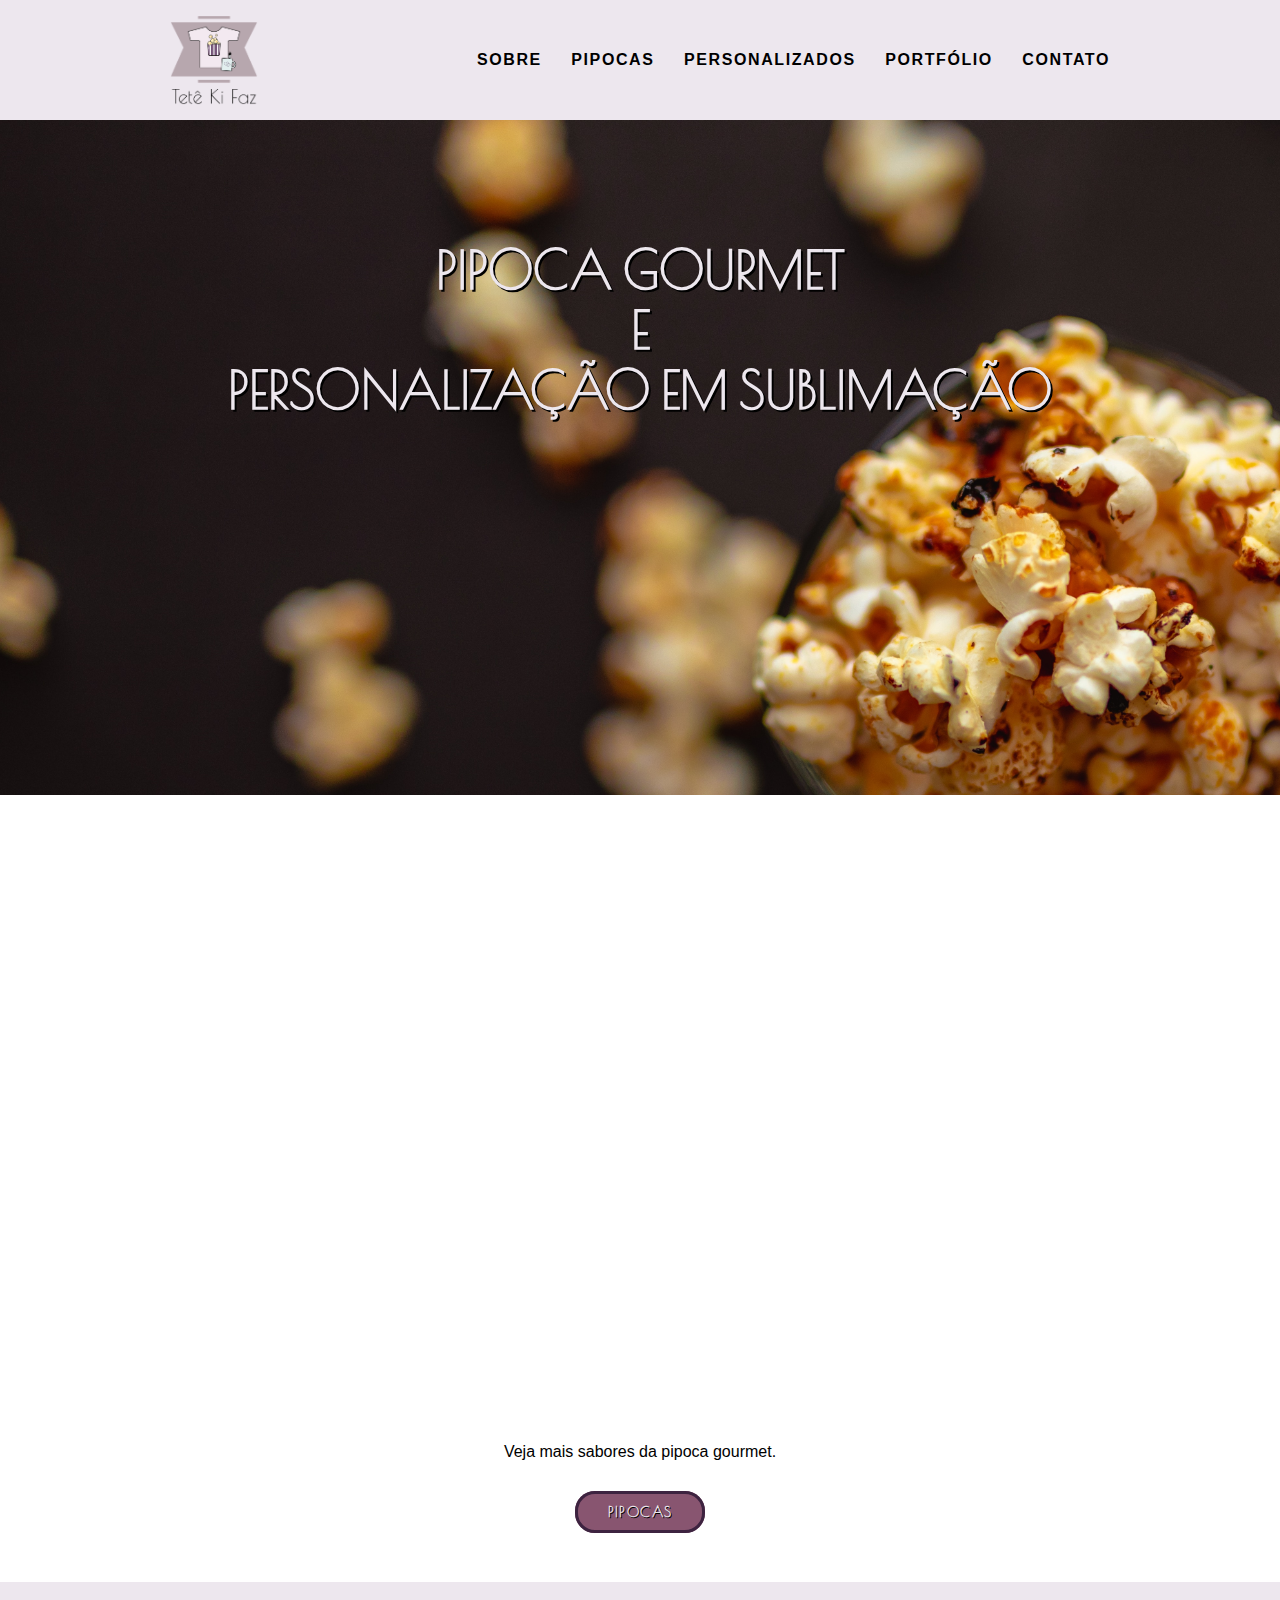
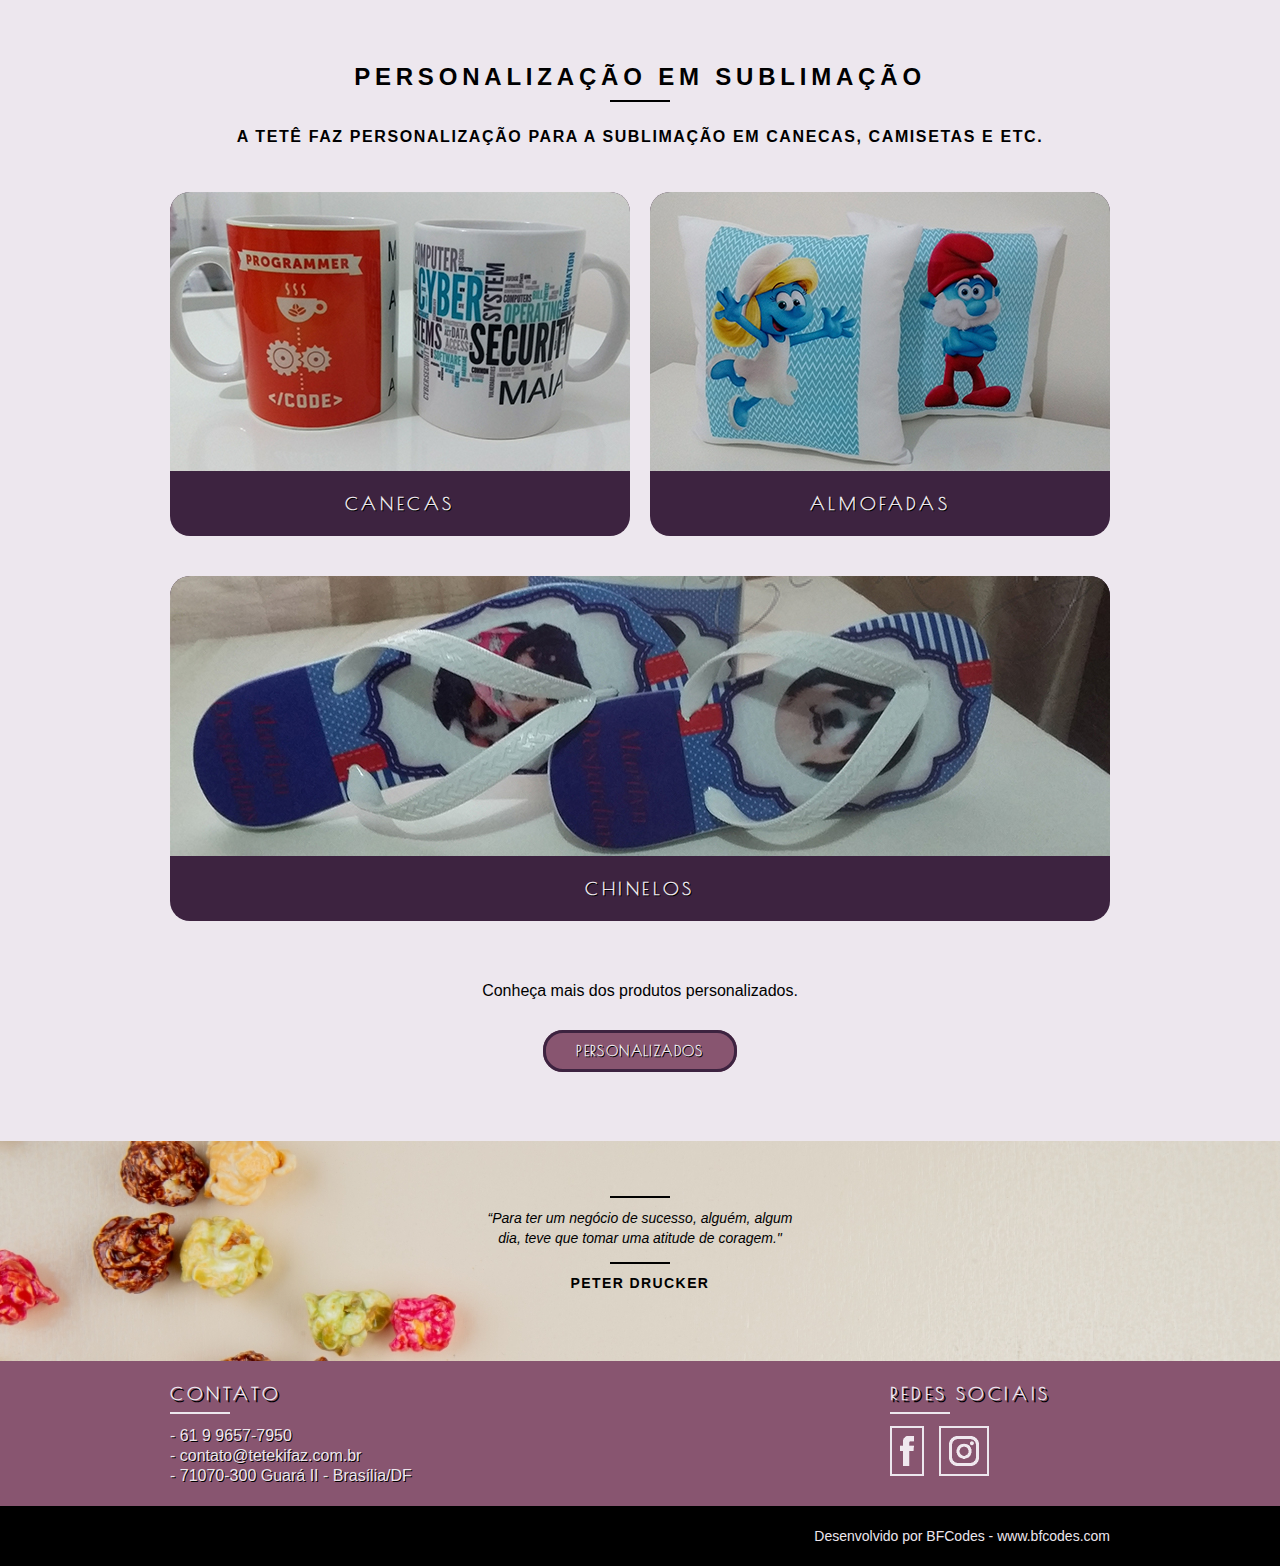
==== commit dedf16f6: "Update" ====
--- a/web/index.html
+++ b/web/index.html
@@ -42,7 +42,7 @@
 		<header class="header">
 			<div class="container">
 				<a href="index.html" class="grid-4">
-					<img src="img/logo-tetekifaz.png" alt="Tetê Ki Faz">
+					<img src="img/tetekifaz.png" alt="Tetê Ki Faz">
 				</a>
 				<nav class="grid-12 header_menu">
 					<ul>
@@ -136,7 +136,7 @@
 						<ul>
 							<li>- 61 9 9657-7950</li>
 							<li>- contato@tetekifaz.com.br</li>
-							<li>- Brasília - DF</li>
+							<li>- 71070-300 Guará II - Brasília/DF</li>
 						</ul>
 					</div>
 					<div class="grid-4 footer_redes">
--- a/web/css/style-raw.css
+++ b/web/css/style-raw.css
@@ -12,7 +12,6 @@
 img {
 	display: block;
 	max-width: 100%;
-	
 }
 
 .produtos_icone img {
@@ -23,8 +22,8 @@
 	border: 3px solid #3D2340; 
 	border-radius: 20px;
 	padding: 10px 30px;
+	color: #EDE7EE;
 	background: #885570;
-	color: #EDE7EE;
 	text-shadow: 1px 1px #000;
 	font-size: 14px;
 	line-height: 20px;
@@ -32,7 +31,6 @@
 	letter-spacing: .1em;
 	font-weight: bolder;
 }
-
 
 .btn2 {
 	border: 3px solid #3D2340; 
@@ -63,9 +61,9 @@
 }
 
 .btn:hover {
-	color: #3D2340;
-	background: #885570;
-	border-color: #EDE7EE;
+	color:#EDE7EE;
+	background: #3D2340;
+	border-color: #885570;
 	text-shadow: 1px 1px #000;
 	font-weight: bolder;
 	font-size: 16px;
@@ -89,7 +87,6 @@
 	font-size: 16px;
 }
 
-
 .subtitulo {
 	font-family: 'Lucida Sans', 'Lucida Sans Regular', 'Lucida Grande', 'Lucida Sans Unicode', Geneva, Verdana, sans-serif;
 	font-size: 24px;
@@ -112,7 +109,6 @@
 	margin: 8px auto;
 }
 
-
 .subtitulo-interno {
 	font-size: 24px;
 	line-height: 30px;
@@ -169,6 +165,11 @@
 	z-index: 10;
 }
 
+.header img {
+	max-width: 90px;
+	max-height: 90px;
+}
+
 .header_menu {
 	text-align: right; 
 }
@@ -188,7 +189,6 @@
 	font-size: 16px;
 	line-height: 20px;
 	padding: 15px 0;
-	
 }
 
 .header_menu ul li a:hover {
@@ -198,8 +198,6 @@
 .header_menu ul li a.menu_ativo {
 	color: #885570;
 }
-
-
 
 /* Estilos Introducao*/
 
@@ -288,7 +286,6 @@
 	letter-spacing: .1em;
 }
 
-
 /* Introducao Interna */
 
 .introducao-interna {
@@ -323,7 +320,6 @@
 
 .produtos .subtitulo {
 	padding-bottom: 40px;
-	
 }
 
 .produtos_lista li {
@@ -331,7 +327,6 @@
 	text-align: center;
 	margin-bottom: 20px;
 	border-radius: 20px 20px 20px 20px;
-
 }
 
 .produtos_lista li h3 {
@@ -345,9 +340,7 @@
 	letter-spacing: .2em;
 	margin-top: 20px;
 	margin-bottom: 20px;
-	
-}
-
+}
 
 .produtos_icone img {
 	max-width:  100%;
@@ -392,7 +385,6 @@
 
 /* Produtos-2 */
 
-
 .produtos-2_lista li {
 	background: #3D2340;  
 	text-align: center;
@@ -412,8 +404,6 @@
 	margin-top: 20px;
 	margin-bottom: 20px;
 }
-
-
 
 .perso_icone img {
 	max-width:  100%;
@@ -421,42 +411,34 @@
 	border-radius: 20px 20px 0px 0px ; 
 }
 
-
 .produtos-2 {
 	width: 100%;
 	background: #EDE7EE;
 	padding: 40px 0;
 }
 
-
 .produtos-2_lista li img {
 	max-width: 100%;
 }
 
-
 .produtos-2 .subtitulo {
 	color: #000;
 	margin-bottom: 60px;
 }
-
 
 .produtos-2 .subtitulo:after {
 	background: #000;
 }
 
-
 .produtos-2_lista li:last-child {
 	margin-top: 20px;
 }
 
-
 .produtos-2 .call p{
 	color: #000;
 }
 
-
 /* Quebra */
-
 
 .quebra {
 	width: 100%;
@@ -471,7 +453,6 @@
 .quebra .quote-externo{
 	max-width: 300px;
 }
-
 
 /* Footer */
 
@@ -510,7 +491,6 @@
 	color: #EDE7EE;
 	text-shadow: 1px 1px #000;
 }
-
 
 .footer_redes ul li {
 	display: inline-block;
--- a/web/css/responsivo.css
+++ b/web/css/responsivo.css
@@ -2,6 +2,31 @@
 
 @media only screen and (min-width: 788px) and (max-width: 979px){
 
+	/* Header */
+
+	.header img {
+		margin: 0 auto 10px auto;
+		max-width: 90px;
+		max-height: 90px;
+	}
+
+	.header_menu ul li a {
+		font-family: 'Lucida Sans', 'Lucida Sans Regular', 'Lucida Grande', 'Lucida Sans Unicode', Geneva, Verdana, sans-serif;
+		color: #000;
+		font-weight: bold;
+		text-transform: uppercase;
+		letter-spacing: .1em;
+		font-size: 15px;
+		line-height: 20px;
+		padding: 15px 0;
+	}
+
+	.header_menu ul li {
+		display: inline-block;
+		margin-left: 10px;
+		margin-top: 35px;
+	}
+	
 
 	/* Footer */
 	
@@ -57,6 +82,8 @@
 
 	.header img {
 		margin: 0 auto 10px auto;
+		max-width: 95px;
+		max-height: 95px;
 	}
 
 	.header_menu {
@@ -79,14 +106,14 @@
 
 	.header_menu ul li a:hover {
 		border-color: #3D2340;
-		background: #885570;
+		background: #c0a2b4;
 		color: #EDE7EE;
 	}
 
 	.header_menu ul li a.menu_ativo {
 		border-color: #000;
-		background: #885570;
-		color: #EDE7EE;
+		background: #c0a2b4;
+		color: #000;
 	}
 
 	/* Introdução */
@@ -117,13 +144,14 @@
 	}
 
 	.introducao .btn:hover {
-		color: #000;
-		background: #885570;
-		border-color: #EDE7EE;
-		font-weight: bolder;
-		text-shadow: 0px 0px #000;
+		color:#EDE7EE;
+		background: #3D2340;
+		border-color: #885570;
+		text-shadow: 1px 1px #000;
+		font-weight: bolder;
 		font-size: 16px;
 	}
+
 
 	.quote-externo {
 		max-width: 320px;
@@ -135,6 +163,7 @@
 
 
 	/* Introducao Interna */
+
 	.introducao-interna {
 		margin-top: 0px;
 	}
@@ -143,9 +172,8 @@
 		font-size: 22px;
 	}
 
-
-
 	/* Call */
+
 	.call {
 		padding: 20px;
 	}
@@ -154,8 +182,8 @@
 		margin-top: 40px;
 	}
 
-
 	/* Footer */
+
 	.footer_redes ul li a {
 		border: 3px solid #EDE7EE;
 		display: block;
@@ -174,6 +202,7 @@
 	}
 
 	/* Sobre */
+
 	.missao_sobre p {
 		font-size: 14px;
 		line-height: 20px;
@@ -231,7 +260,6 @@
 
 	/* Pipocas */
 
-
 	.pipocas_lista li h3  {
 		margin-top: 0px;
 		font-size: 16px;
@@ -239,8 +267,15 @@
 		text-shadow: 1px 1px #000;
 	}
 
+	.interna_pipocas h1 {
+		margin-top: -5px;
+	}
+
 	/* Produtos Personalizados */
 
+	.interna_produtos h1 {
+		margin-top: -8px;
+	}
 	
 	.produtos_perso_lista li h3 {
 		margin-top: 0px;
@@ -263,6 +298,9 @@
 
 	/* Portfólio */
 
+	.interna_portfolio h1 {
+		margin-top: 15px;
+	}
 
 	.portfolio .produtos-2_lista-tipo2 {
 		text-align: center;
@@ -273,9 +311,16 @@
 		padding: 0px 0px 0px 0px;
 	}
 
-
+	.quebra {
+		background: url("../img/filter-mobile.png") no-repeat center;
+	}
 
 	/* Contato */
+
+	.interna_contato h1 {
+		margin-top: 8px;
+	}
+
 	.contato_form {
 		padding-right: 0px;
 		margin-bottom: 40px;
@@ -289,6 +334,15 @@
 		margin-top: 30px;
 	}
 
+	.orcamento_dados ul li p {
+		margin: -5px 20px;
+		text-align: justify;
+	}
+
+	.orcamento_dados span {
+		margin: 0 0 -5px 1px;
+		text-align: justify;
+	}
 
 }/* Final do estilo para smartphone */
 
